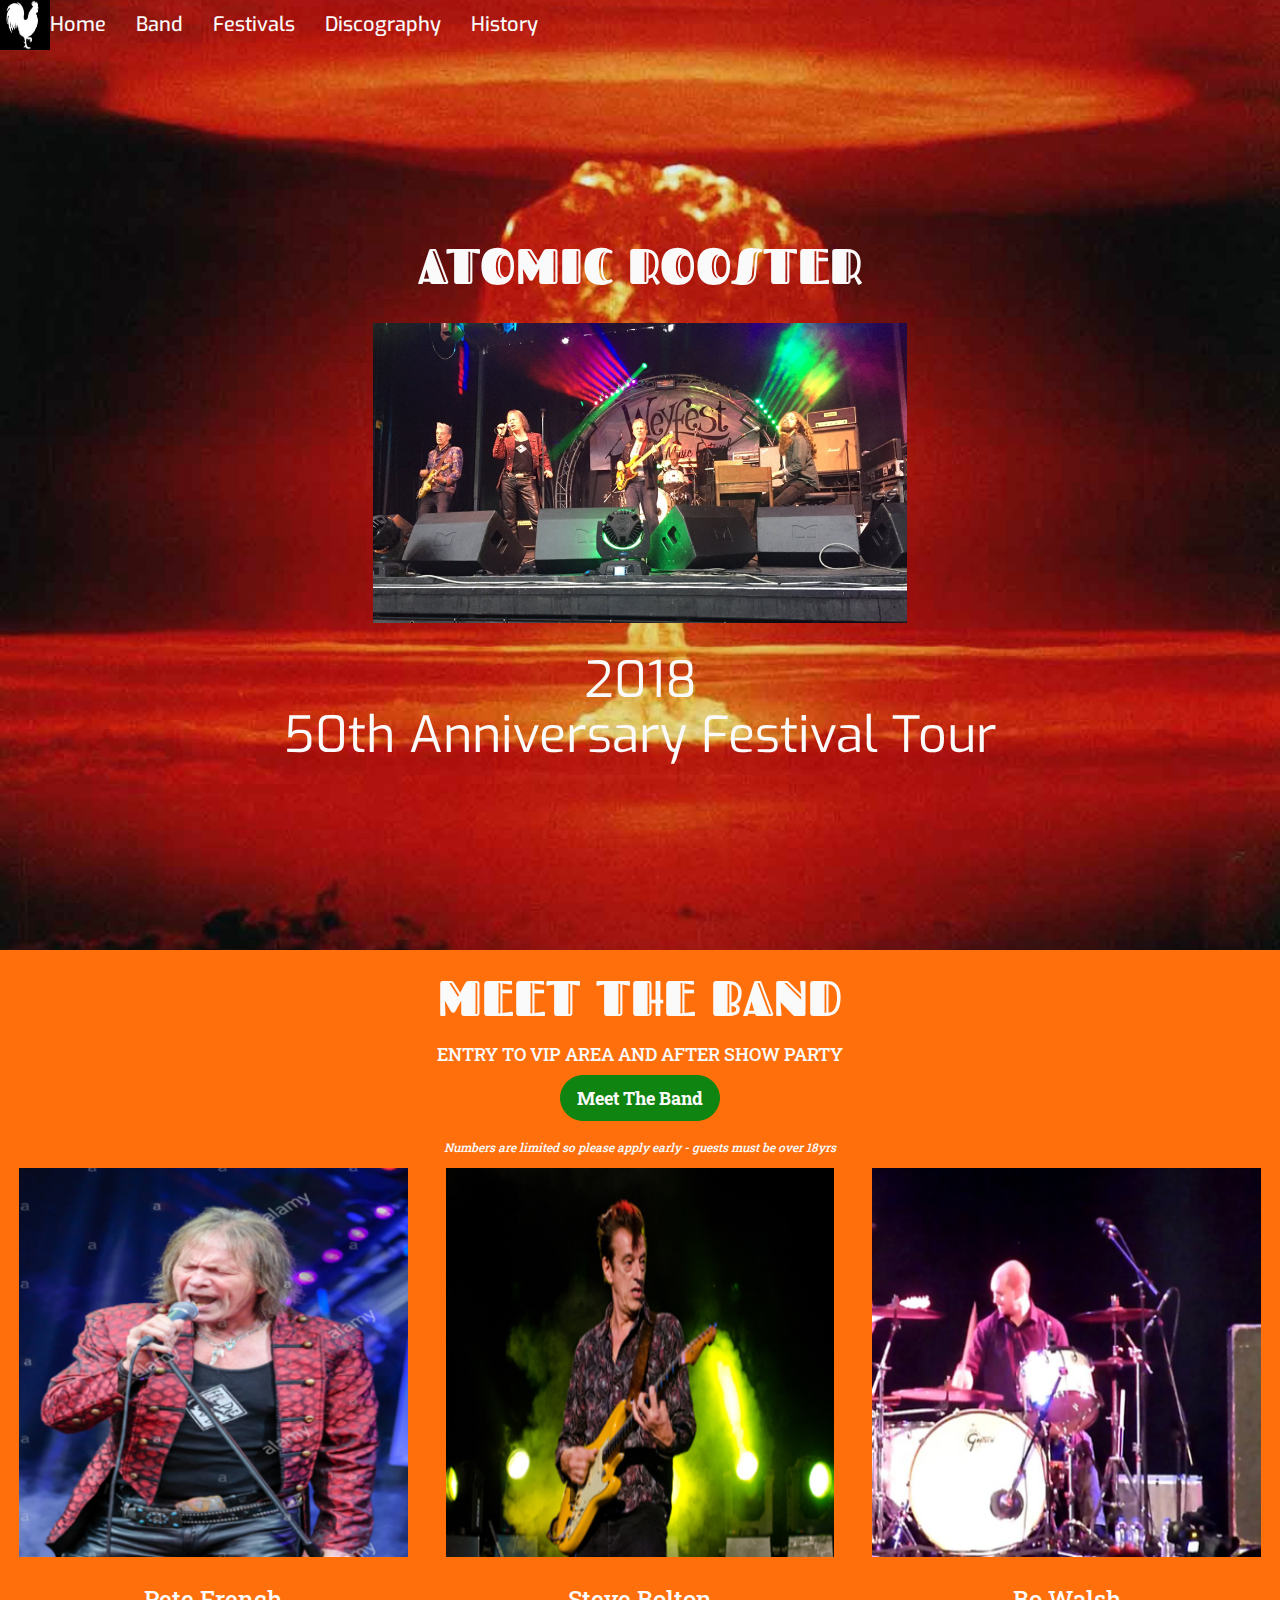
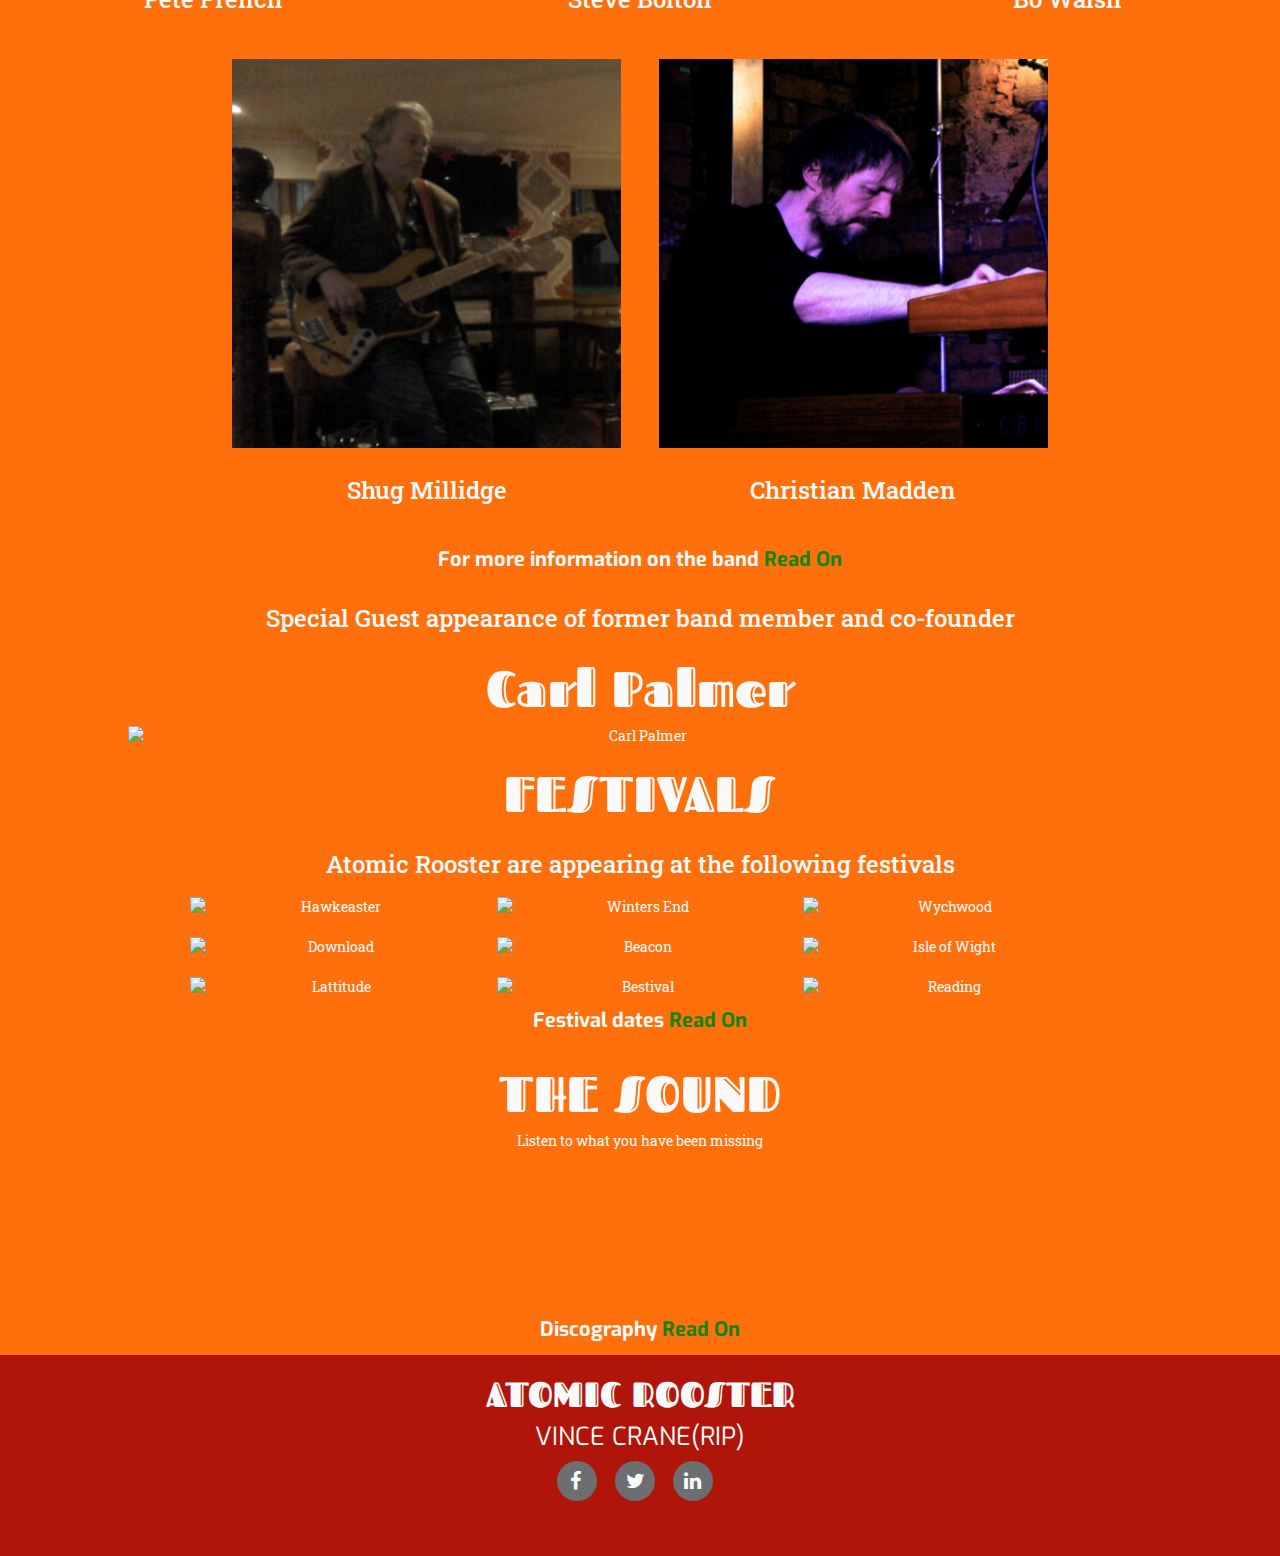
==== index.html @ 12576f0c "history snd band amended" ====
<!DOCTYPE html>
<html lang="en">
<head>
    <meta charset="UTF-8">
    <meta name="viewport" content="width=device-width, initial-scale=1.0">
    <meta http-equiv="X-UA-Compatible" content="ie=edge">
    <link rel="stylesheet" href="https://maxcdn.bootstrapcdn.com/bootstrap/3.3.7/css/bootstrap.min.css" type="text/css" />
    <link rel="stylesheet" href="https://maxcdn.bootstrapcdn.com/font-awesome/4.7.0/css/font-awesome.min.css" type="text/css" />
    <link rel="stylesheet" href="https://cdnjs.cloudflare.com/ajax/libs/hover.css/2.1.1/css/hover-min.css" type="text/css" />
    <link rel="stylesheet" href="/css/style.css" type="text/css" />
    
    <title>MileStone</title>
</head>
<body>
<!-- Header -->
    <div class="wrapper">
        <div class="opaque-overlay">&nbsp;</div>
<!-- Navigation -->
        <nav class="navbar navbar-default">
            <div class="container-fluid">
                <div class="navbar-header">
                    <button type="button" data-target="#navbarCollapse" data-toggle="collapse" class="navbar-toggle">
                        <span class="sr-only">Toggle navigation</span>
                        <span class="icon-bar"></span>
                        <span class="icon-bar"></span>
                        <span class="icon-bar"></span>
                    </button>
                    <a href="#" class="navbar-brand"><img class="img-logo" src="assets/images/whiterooster.png" alt="Logo"></a>
                </div>
                <div id="navbarCollapse" class="collapse navbar-collapse">
                    <ul class="nav navbar-nav menulist">
                        <li class="menuitem">
                            <a class="_target" href="index.html"> Home </a>
                        </li>
                        <li class="menuitem">
                            <a class="_target" href="band.html"> Band </a>
                        </li>
                        <li class="menuitem">
                            <a class="_target" href="festivals.html"> Festivals </a>
                        </li>
                        <li class="menuitem">
                            <a class="_target" href="discography.html"> Discography </a>
                        </li>
                        <li class="menuitem">
                            <a class="_target" href="history.html"> History</a>
                        </li>
                    </ul>
                </div>
            </div>
        </nav>
<!-- Header Start-->
        <div class="container-fluid container-header">
            <h1 class="bandname text-center uppercase">Atomic Rooster </h1>
            <img class="img-responsive img-header-home" src="assets/images/ARWeyfest.png"></img>
            <h3 class="anniversary text-center">2018<br>50th Anniversary Festival Tour</h3>
        </div>
    </div>

<!-- Detail -->    
    <div class="container-fluid container-cta">
        <h2 class="uppercase">Meet the Band</h2>
        <h4 class="uppercase">Entry to VIP area and after show party</h4>
        <p><button class="btn btn-lg btn--cta btn--green" data-toggle='modal' data-target='#modalVIP'>Meet The Band</button></p>
        <h6><i>Numbers are limited so please apply early - guests must be over 18yrs</i></h6>
       
        <div class="row row-cta-bandmembers">
            <div class="col-sm-6 col-md-4">
                <div class="thumbnail thumbnail-cta">
                    <img src="../assets/images/petefrench.png" alt="PF">
                    <div class="caption caption-thumbnail-cta">
                        <h3>Pete French</h3>
                    </div>
                </div>
            </div>
            <div class="col-sm-6 col-md-4">
                <div class="thumbnail thumbnail-cta">
                    <img src="../assets/images/stevebolton.jpg" alt="PF">
                    <div class="caption caption-thumbnail-cta">
                        <h3>Steve Bolton</h3>
                    </div>
                </div>
            </div>
            <div class="col-sm-6 col-md-4">
                <div class="thumbnail thumbnail-cta">
                    <img src="../assets/images/bowalsh.png" alt="PF">
                    <div class="caption caption-thumbnail-cta">
                        <h3>Bo Walsh</h3>
                    </div>
                </div>
            </div>
            <div class="col-sm-6 col-md-4">
                <div class="thumbnail thumbnail-cta">
                    <img src="../assets/images/shugmillidge.png" alt="PF">
                    <div class="caption caption-thumbnail-cta">
                        <h3>Shug Millidge</h3>
                    </div>
                </div>
            </div>
            <div class="col-sm-6 col-md-4">
                <div class="thumbnail thumbnail-cta">
                    <img src="../assets/images/christianmadden.png" alt="PF">
                    <div class="caption caption-thumbnail-cta">
                        <h3>Christian Madden</h3>
                    </div>
                </div>
            </div>
        </div>
        
        <p class="cta-p-info">For more information on the band <span><a href="band.html"> Read On</a></span></p>
        <h3> Special Guest appearance of former band member and co-founder</h3>
        <h2>Carl Palmer</h2>
        <img class="img-responsive img-cta-special-guest" src="http://cdn-x.drummerworld.com/drummerworld/Carl_Palmergyorgyszilagyi.jpg" alt="Carl Palmer">
        <h2 class="uppercase">Festivals</h2>
        <h3>Atomic Rooster are appearing at the following festivals</h3>
          
        <div class="row row-cta-festivals">
            <div class="col-xs-6 col-sm-4 col-cta-festival-logo">
                <img src="http://www.hawkwindmuseum.co.uk/images/hawkeaster2018sm.gif" alt="Hawkeaster" class="img-responsive img-cta-festivals">
            </div>
            <div class="col-xs-6 col-sm-4 col-cta-festival-logo">
                <img src="http://theprogressiveaspect.net/wp-content/uploads/2017/05/Winters-End-TPA-banner.jpg" alt="Winters End" class="img-responsive img-cta-festivals">
            </div>
            <div class="col-xs-6 col-sm-4 col-cta-festival-logo">
                <img src="http://wychwoodfestival.com/resources/image/Wychwood-Festival-logo-autumn.svg" alt="Wychwood" class="img-responsive img-cta-festivals">
            </div>
            <div class="col-xs-6 col-sm-4 col-cta-festival-logo">
                <img src="https://d2pxoxl8srsvvc.cloudfront.net/sites/default/files/dlfrance2018-logo_0.svg" alt="Download" class="img-responsive img-cta-festivals">
            </div>
            <div class="col-xs-6 col-sm-4 col-cta-festival-logo">
                <img src="http://www.festivalglamping.com/beacon-logo.png" alt="Beacon" class="img-responsive img-cta-festivals">
            </div>
            <div class="col-xs-6 col-sm-4 col-cta-festival-logo">
                <img src="http://www.gigslutz.co.uk/wp-content/uploads/2017/12/IOW2018.png" alt="Isle of Wight" class="img-responsive img-cta-festivals">
            </div>
            <div class="col-xs-6 col-sm-4 col-cta-festival-logo">
                <img src="https://static-label.frontgatetickets.com/label/1996/img/header.PNG" alt="Lattitude" class="img-responsive img-cta-festivals">
            </div>
            <div class="col-xs-6 col-sm-4 col-cta-festival-logo">
                <img src="https://metrouk2.files.wordpress.com/2017/10/bestival.png?w=748&h=261&crop=1" alt="Bestival" class="img-responsive img-cta-festivals">
            </div>
            <div class="col-xs-6 col-sm-4 col-cta-festival-logo">
                <img src="http://www.readingandleedsfestival.com/images/reading-header.png" alt="Reading" class="img-responsive img-cta-festivals">
            </div>
        </div>
        
            <p class="cta-p-info">Festival dates <span><a href="dates.html"> Read On </a></span></p>
            <h2 class="uppercase">The sound</h2>
            <p>Listen to what you have been missing</p>
        
        <div class="row">
            <div class="col-xs-6">
                <iframe width="90%" height="auto" src="https://www.youtube.com/embed/L53aTgZ8B3Y" frameborder="0" allow="autoplay; encrypted-media" allowfullscreen></iframe>
            </div>
            <div class="col-xs-6">
                <iframe width="90%" height="auto" src="https://www.youtube.com/embed/L71h5rWp-5c" frameborder="0" allow="autoplay; encrypted-media" allowfullscreen></iframe>
            </div>
        </div>
        
        <p class="cta-p-info">Discography  <span><a href="discography.html"> Read On </a></span></p>
    </div> 
  
<!-- Footer -->                            
    <div class="container-fluid container-footer">
        <div class="row">
            <div class="col-xs-12 col-sm-12">
                <h3 class="bandname-footer text-center uppercase">Atomic Rooster </h3>
                <h5 class="founders-footer text-center uppercase">Vince Crane(RIP)</h5>
            </div>
            <div class="social-footer">
                <ul class="list-inline social-links">
                    <li><a target="_blank" class="icon social fb" href="#"><i class="fa fa-facebook"></i></a></li>
                    <li><a target="_blank" class="icon social tw" href="#"><i class="fa fa-twitter"></i></a></li>
                    <li><a target="_blank" class="icon social in" href="#"><i class="fa fa-linkedin"></i></a></li>
                </ul>
            </div>
        </div>
    </div>
    
<!-- Modal -->
    <div class="modal fade" id="modalVIP" tabindex="-1" role="dialog" aria-labelledby="myModalLabel">
            <div class="modal-dialog" role="document">
                <div class="modal-content">
                    <div class="modal-header">
                        <button type="button" class="close" data-dismiss="modal" aria-label="Close"><span aria-hidden="true">&times;</span></button>
                        <h4 class="modal-title" id="myModalLabel">Meet the Band</h4>
                    </div>
                    <div class="modal-body">
                        <form>
                            <div class="form-group">
                                <label for="name">Name</label>
                                <input type="text" class="form-control" id="name" placeholder="Name">
                            </div>
                            <div class="form-group">
                                <label for="email">Email address</label>
                                <input type="email" class="form-control" id="email" placeholder="Email">
                                <p class="help-block">We'll never share your email address with anyone</p>
                            </div>
                            <div class="form-group">
                                <label for="sel1">Venue:</label>
                                  <select class="form-control" id="sel1">
                                    <option>Select 1</option>
                                    <option>Hawkeaster</option>
                                    <option>Atmosphere</option>
                                    <option>Wychwood</option>
                                    <option>Download</option>
                                    <option>Beacon</option>
                                    <option>Isle of Wight</option>
                                    <option>Lattitude</option>
                                    <option>Bestival</option>
                                    <option>Reading</option>
                                  </select>
                            </div>
                            <button type="submit" class="btn btn-success">Submit</button>
                        </form>
                    </div>
                </div>
            </div>
        </div>

     <script src="https://code.jquery.com/jquery-3.2.1.min.js" integrity="sha256-hwg4gsxgFZhOsEEamdOYGBf13FyQuiTwlAQgxVSNgt4=" crossorigin="anonymous"></script>
     <script src="https://maxcdn.bootstrapcdn.com/bootstrap/3.3.7/js/bootstrap.min.js" integrity="sha384-Tc5IQib027qvyjSMfHjOMaLkfuWVxZxUPnCJA7l2mCWNIpG9mGCD8wGNIcPD7Txa" crossorigin="anonymous"></script>
    
</body>
</html>
---- css/style.css ----
@import url('https://fonts.googleapis.com/css?family=Roboto+Slab:100,300,400,700 |Fascinate+Inline| Exo:100,200,300,400,500,600,700 | Anton:400');

body {
    font-family: "Roboto Slab", sans-serif;
    color: #fafafa;
}

/*----------general------*/

.uppercase {
    text-transform: uppercase;
}

h2 {
    font-family: 'Fascinate Inline', cursive;
    font-weight: 400;
    font-size: 50px;
}

.h4- {
    margin-left: 50px
}

.row {
    margin: 0;
}

/*----------containers------*/

.container-header,
.container-footer {
    margin: 0;
    padding: 0;
}

/*----------Header Images------*/

.img-header-home {
    max-width: 60%;
    max-height: 300px;
    margin-bottom: 10px;
}

.img-header-band {
    max-width: 60%;
    max-height: 300px;
    margin-bottom: 10px;
}

.img-header-festivals {
    max-width: 60%;
    max-height: 300px;
    margin-bottom: 10px;
}

.img-header-discog {
    max-width: 60%;
    max-height: 300px;
    margin-bottom: 10px;   
}


.wrapper {
   /* height: 100vh;*/
    position: relative;
    display: flex;
    flex-direction: column;
    background: url(../assets/images/Red-Cloud-1.jpg) no-repeat center center fixed;
    -webkit-background-size: cover;
    -moz-background-size: cover;
    -o-background-size: cover;
    background-size: cover;
}

.opaque-overlay {
    position: absolute;
    top: 0;
    left: 0;
    height: 100%;
    width: 100%;
    background-color: rgba(5, 75, 94, 0.1);
}

/*----------header------*/

.container-header {
    height: 100vh;
    position: relative;
    display: flex;
    flex-direction: column;
    align-items: center;
    text-align: center;
    justify-content: center;
    color: #fafafa;
}

.bandname {
    font-family: 'Fascinate Inline', cursive;
    font-size: 50px;
    margin-top: 10px;
    margin-bottom: 30px;

}

.anniversary {
    font-family: "Exo";
    font-size: 50px;
    font-weight: 400;
    margin-bottom: 50px;
}


/*----------social links------*/

.social-header {
    margin: 30px auto;
    padding: 0;
    text-align: center;
}

.icon {
    position: relative;
    text-align: center;
    width: 40px;
    height: 40px;
    padding: 20px;
    border-radius: 50%;
    color: #FFFFFF;
}

.icon i {
    font-size: 20px;
    position: absolute;
    left: 9px;
    top: 10px;
}

.icon.social {
    float: left;
    margin: 0 5px 0 0;
    cursor: pointer;
    background-color: #6d6e71;
    color: #fafafa;
    transition: all 0.5s ease-in-out;
    -moz-transition: all 0.5s ease-in-out;
    -webkit-transition: all 0.5s ease-in-out;
    -o-transition: all 0.5s ease-in-out;
}

.icon.social:hover {
    background-color: #78449c;
}

.icon.social.fb i {
    left: 13px;
    top: 10px;
}

.icon.social.tw i {
    left: 11px;
}

.icon.social.in i {
    left: 11px;
}

/*----------header navigation menu------*/

.navbar {
    margin-bottom: 0;
    position: relative;
    width: 100%;
    z-index: 1;
    background-color: transparent;
    border: 0;
}

.navbar-brand {
    padding: 10px
}

.img-logo {
    width: 50px;
    height: 50px;
    position: absolute;
    top: 0;
    left: 0;
}

.navbar-section {
    padding: 0;
}

.navbar-default .navbar-toggle {
    border-color: transparent;
    border: hidden;
    transition: all 0.5s ease-in-out;
    -moz-transition: all 0.5s ease-in-out;
    -webkit-transition: all 0.5s ease-in-out;
    -o-transition: all 0.5s ease-in-out;
}

.navbar-default .navbar-nav>li>a {
    color: #fafafa;
    transition: all 0.5s ease-in-out;
    -moz-transition: all 0.5s ease-in-out;
    -webkit-transition: all 0.5s ease-in-out;
    -o-transition: all 0.5s ease-in-out;
}

.navbar-default .navbar-nav>li>a:hover {
    color: #e0aaaa;
}

.navbar-default .navbar-toggle:hover {
    background-color: #9e5a5a;
}

.navbar-default .navbar-toggle .icon-bar {
    background-color: white;
}

.navbar-default .navbar-collapse {
    border-color: transparent
}

#navbarCollapse {
    position: absolute;
    z-index: 1;
    background-color: rgb(100, 48, 49);
    padding: 0;
}

.menulist {
    margin-bottom: 20px;
    padding-left: 20px;
    margin-right: 10px;
}

.menuitem a {
    text-decoration: none;
    color: #fafafa;
    font-family: Exo;
    font-weight: 500;
    font-size: 20px;
    padding-left: 20px;
    padding-right: 20px;
}

/*----------CTA------*/

.container-cta {
    display: flex;
    flex-direction: column;
    align-items: center;
    text-align: center;
    justify-content: center;
    background-color: #ff700d;
    padding: 0;
    color: #fafafa;
}

.thumbnail-cta {
    border: 0;
    background-color: transparent;
    text-align: center;
}

.caption-thumbnail-cta h3 {
    color: #fafafa;
}

.row-cta-bandmembers {
    display: flex;
    flex-wrap: wrap;
    align-items: center;
    justify-content: center;
}

.row-cta-festivals {
    display: flex;
    flex-wrap: wrap;
    align-items: center;
    justify-content: center;
}

.cta-p-info {
    text-align: center;
    font-family: Exo;
    font-size: 20px;
    font-weight: bold;
    color: #fafafa;
}

.cta-p-info a {
    text-decoration: none;
    font-family: Exo;
    font-size: 20px;
    font-weight: bold;
    color: #108410;
}

.img-cta-special-guest {
    width: 80%;
    height: auto;
}

.col-cta-festivals {
    text-align: center;
}

.col-cta-festival-logo {
    padding: 10px;
}

.img-cta-festivals {
    width: 100%;
    height: auto;
    display: block;
    margin: auto;
}

/*----------Band------*/

.container-band {
    display: flex;
    flex-direction: column;
    align-items: center;
    justify-content: center;
    background-color: #ff700d;
    color: #fafafa;
    margin: 0;
    padding: 0;
}

.band-data {
    display: block;
    margin:20px 20px 30px 20px;
    text-align: justify;
    text-justify: inter-word ;
}

.blockquote-band {
    margin:20px 20px 30px 20px;
    text-align: justify;
    text-justify: inter-word ;
}

.img-header-band {
    max-width: 400px;
    height: auto;
}

.row-bandmembers {
    display: flex;
    flex-wrap: wrap;
    align-items: center;
    justify-content: center;
}

.img-bandmembers {
    width: 350px;
    padding: 20px;
}

.blockquote-bandmembers {
    border: 0;
    padding: 0;
    text-align: center;
    font-size: 25;
}

.table-bandmembers-data {
    display: block;
    margin: 0 auto;
    border-collapse: collapse;
    border: 0;
    font-size: 20px;
    color: #fafafa;
    width: 70%;
}

/*----------Festivals------*/

.container-festivals {
    display: flex;
    flex-direction: column;
    align-items: center;
    justify-content: center;
    background-color: #ff700d;
    padding: 0;
    color: #fafafa;
    margin: 0;
}

.row-festivals {
    display: flex;
    flex-wrap: wrap;
    align-items: center;
    justify-content: center;
}

.thumbnail-festivals {
    max-width: 350px;
    background-color: transparent;
    border: 0;
    margin: 50px 10px 10px 10px;
}

.festival-logo-holder {
    display: flex;
    margin: 0 auto;
    padding: 0;
    align-items: center;
    height: 200px;
    width: 100%;
}

/*----------Discographhy------*/

.container-discography {
    width: 100%;
    display: flex;
    flex-direction: column;
    background-color: #ff700d;
    padding: 0;
    color: #fafafa;
}

.discography-header {
    padding-top: 30px;
    margin: 0;
}

.p-discography {
    padding-bottom: 50px;
}

.h4-discog {
    margin-left: 50px
}

.row-discog-albums {
    display: flex;
    flex-wrap: wrap;
    align-items: center;
    justify-content: center;
    margin: 10px;
}

.thumbnail-album {
    max-width: 350px;
    background-color: transparent;
    border: 0;
    margin: 50px 10px 10px 10px;
}

.image-wrapper {
    position: relative;
    display: flex;
    margin: 0 auto;
    padding: 0;
    align-items: center;
    justify-content: center;
    height: auto;
    width: 100%;
    transition: all 500ms ease-in-out;
    -webkit-transition: all 500ms ease-in-out;
    -moz-transition: all 500ms ease-in-out;
    -o-transition: all 500ms ease-in-out;
}

.thumbnail-album-data {
    position: absolute;
    width: 100%;
    color: black;
    background-color: grey;
    opacity: 0.9;
    top: 50%;
    left: 50%;
    transform: translate(-50%, -50%);
    transition: all 500ms ease-in-out;
    -webkit-transition: all 500ms ease-in-out;
    -moz-transition: all 500ms ease-in-out;
    -o-transition: all 500ms ease-in-out;
    visibility: hidden;
}

.thumbnail-album-data h5 {
    margin-left: 25%;
    font-weight: 500;
    padding: 0;
   
}

.ul-track-list {
    list-style: none;
    padding: 0;
    margin-left: 25%;
    font-weight: 500;
}

.image-wrapper:hover .thumbnail-album-data {
    visibility: visible;
}

.ol-album-tracks {
    list-style-type: decimal;
}

.table-singles {
    margin-left: 0;
    margin-right: 30px
}

.ul-compilation {
    margin-bottom: 50px
}

/*----------History------*/

.container-history {
    width: 100%;
    display: flex;
    flex-direction: column;
    background-color: #ff700d;
    padding: 0;
    color: #fafafa;
}

.blockquote-history {
    margin:20px 20px 30px 20px;
    text-align: justify;
    text-justify: inter-word ;
}

.iframe-history {
    width: 100%;
    height: auto;
}

.pageheader {
    margin-bottom: 20px;
}

.figure-history {
    margin: 0 auto;
}

.history-data {
    display: block;
    margin:20px 20px 30px 20px;
    text-align: justify;
    text-justify: inter-word ;
}

.thumbnail-history {
    background-color: transparent;
    border: 0;
    padding: 0;
}

.caption-thumbnail-history h3 {
    margin-top: 0;
    color: #fafafa;
}

.caption-thumbnail-history p {
    color: #fafafa;
}

.ul-thumbnails-history {
    display: flex;
    flex-wrap: wrap;
    align-items: center;
    justify-content: center;
    padding: 0;
}


.img-history {
    max-height: 150px;
    width: 100%;
}


/*----------footer------*/

.container-footer {
    min-height: 200px;
    position: relative;
    background-color: #b0150a;
    color: #fafafa;
}

.social-footer {
    margin: 50px auto;
    text-align: center;

}

.bandname-footer {
    font-family: 'Fascinate Inline', cursive;
    font-size: 35px;
}

h3 img {
    width: 25px;
    height: 25px;
}

.founders-footer {
    font-family: "Exo";
    font-size: 25px;
    font-weight: 400;
}

/* Buttons and Dividers */

.btn--cta {
    font-weight: bold;
    border-radius: 24px;
}

.btn--history {
    font-weight: bold;
    border-radius: 20px;
}

.btn--green {
    color: #fafafa;
    background-color: #108410;
    border-color: #108410;
    transition: all 500ms ease-in-out;
    -moz-transition: all 500ms ease-in-out;
    -webkit-transition: all 500ms ease-in-out;
    -o-transition: all 500ms ease-in-out;
}

.btn--green:hover,
.btn--green:active,
.btn--green:focus,
.btn--green:active:focus {
    background-color: #438643;
    border-color: #438643;
    color: #fafafa;
}

.block-divider {
    width: 125px;
    height: 5px;
    border: 0;
    margin-top: 20px;
}

.block-divider--green {
    background-color: #108410
}


/*----------I Frames------

.intrinsic-container {
  position: relative;
  height: 0;
  overflow: hidden;
}
 

.intrinsic-container-16x9 {
  padding-bottom: 56.25%;
}
 

.intrinsic-container-4x3 {
  padding-bottom: 75%;
}
 
.intrinsic-container iframe {
  position: absolute;
  top:0;
  left: 0;
  width: 80%;
  height: auto;
}
----*/
/*----------Media Queries------*/

@media(min-width:768px) {
    .table-bandmembers-data {
        width: 100%;
        margin-top: 30px;
    }

    .bandname {
        margin-top: 50px;
    }
    
    #navbarCollapse {
        background-color: transparent;
    }

}
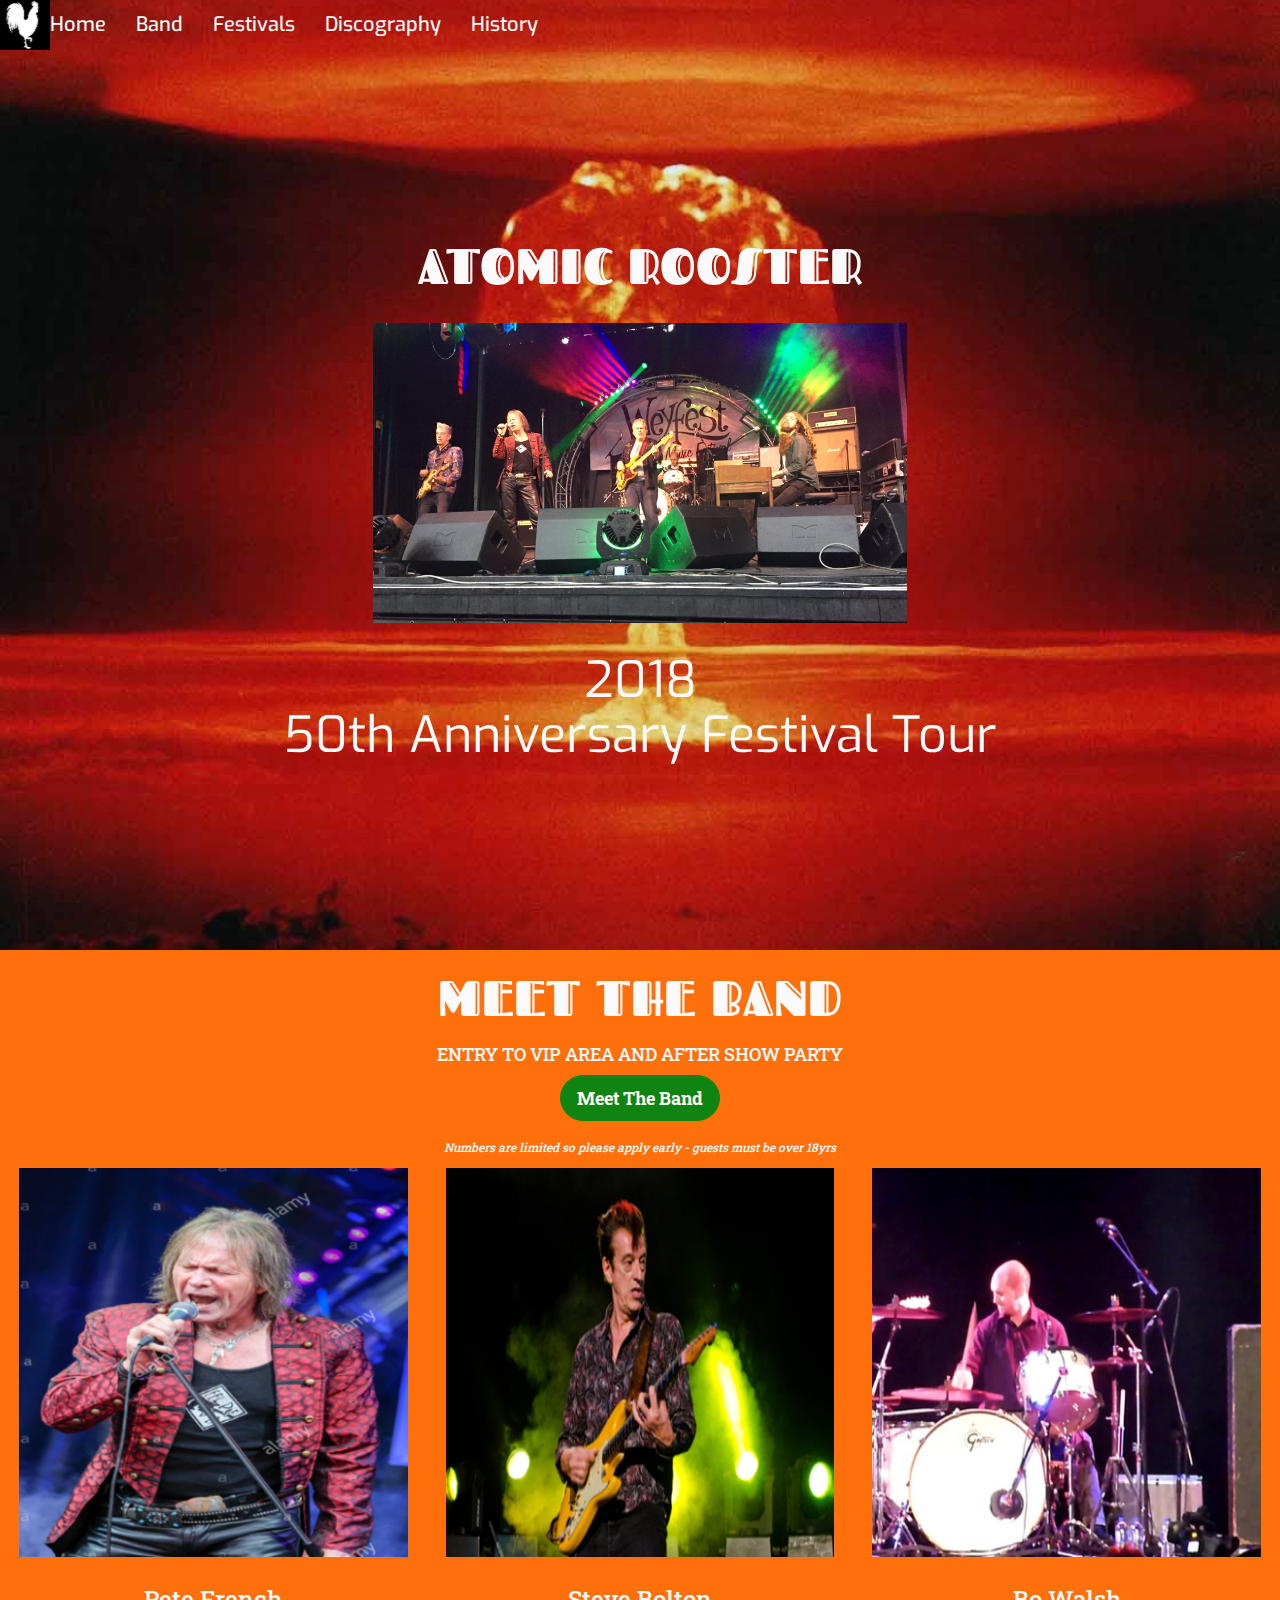
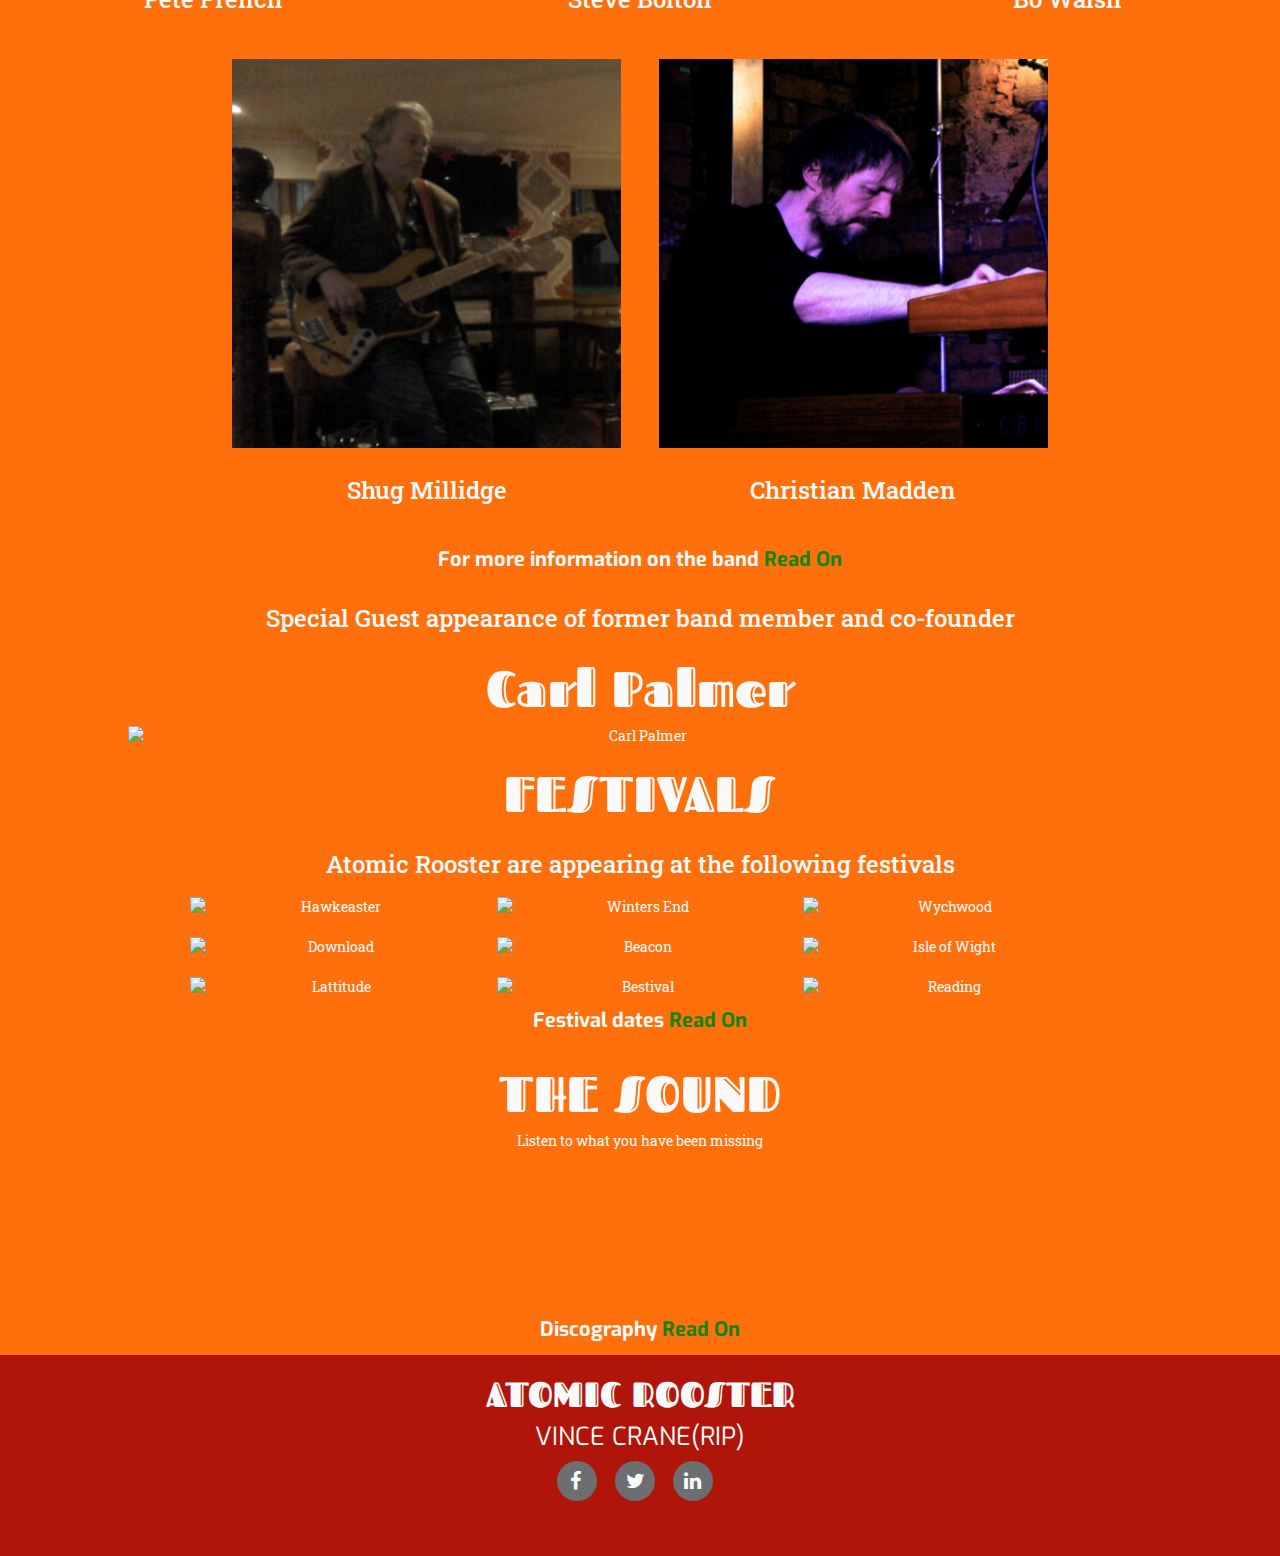
==== commit 851ec465: "holding point" ====
--- a/index.html
+++ b/index.html
@@ -7,7 +7,7 @@
     <link rel="stylesheet" href="https://maxcdn.bootstrapcdn.com/bootstrap/3.3.7/css/bootstrap.min.css" type="text/css" />
     <link rel="stylesheet" href="https://maxcdn.bootstrapcdn.com/font-awesome/4.7.0/css/font-awesome.min.css" type="text/css" />
     <link rel="stylesheet" href="https://cdnjs.cloudflare.com/ajax/libs/hover.css/2.1.1/css/hover-min.css" type="text/css" />
-    <link rel="stylesheet" href="/css/style.css" type="text/css" />
+    <link rel="stylesheet" href="css/style.css" type="text/css" />
     
     <title>MileStone</title>
 </head>
@@ -66,7 +66,7 @@
         <div class="row row-cta-bandmembers">
             <div class="col-sm-6 col-md-4">
                 <div class="thumbnail thumbnail-cta">
-                    <img src="../assets/images/petefrench.png" alt="PF">
+                    <img src="assets/images/petefrench.png" alt="PF">
                     <div class="caption caption-thumbnail-cta">
                         <h3>Pete French</h3>
                     </div>
@@ -74,7 +74,7 @@
             </div>
             <div class="col-sm-6 col-md-4">
                 <div class="thumbnail thumbnail-cta">
-                    <img src="../assets/images/stevebolton.jpg" alt="PF">
+                    <img src="assets/images/stevebolton.jpg" alt="PF">
                     <div class="caption caption-thumbnail-cta">
                         <h3>Steve Bolton</h3>
                     </div>
@@ -82,7 +82,7 @@
             </div>
             <div class="col-sm-6 col-md-4">
                 <div class="thumbnail thumbnail-cta">
-                    <img src="../assets/images/bowalsh.png" alt="PF">
+                    <img src="assets/images/bowalsh.png" alt="PF">
                     <div class="caption caption-thumbnail-cta">
                         <h3>Bo Walsh</h3>
                     </div>
@@ -90,7 +90,7 @@
             </div>
             <div class="col-sm-6 col-md-4">
                 <div class="thumbnail thumbnail-cta">
-                    <img src="../assets/images/shugmillidge.png" alt="PF">
+                    <img src="assets/images/shugmillidge.png" alt="PF">
                     <div class="caption caption-thumbnail-cta">
                         <h3>Shug Millidge</h3>
                     </div>
@@ -98,7 +98,7 @@
             </div>
             <div class="col-sm-6 col-md-4">
                 <div class="thumbnail thumbnail-cta">
-                    <img src="../assets/images/christianmadden.png" alt="PF">
+                    <img src="assets/images/christianmadden.png" alt="PF">
                     <div class="caption caption-thumbnail-cta">
                         <h3>Christian Madden</h3>
                     </div>
@@ -148,10 +148,10 @@
             <p>Listen to what you have been missing</p>
         
         <div class="row">
-            <div class="col-xs-6">
+            <div class="col-xs-12 col-sm-6">
                 <iframe width="90%" height="auto" src="https://www.youtube.com/embed/L53aTgZ8B3Y" frameborder="0" allow="autoplay; encrypted-media" allowfullscreen></iframe>
             </div>
-            <div class="col-xs-6">
+            <div class="col-xs-12 col-sm-6">
                 <iframe width="90%" height="auto" src="https://www.youtube.com/embed/L71h5rWp-5c" frameborder="0" allow="autoplay; encrypted-media" allowfullscreen></iframe>
             </div>
         </div>
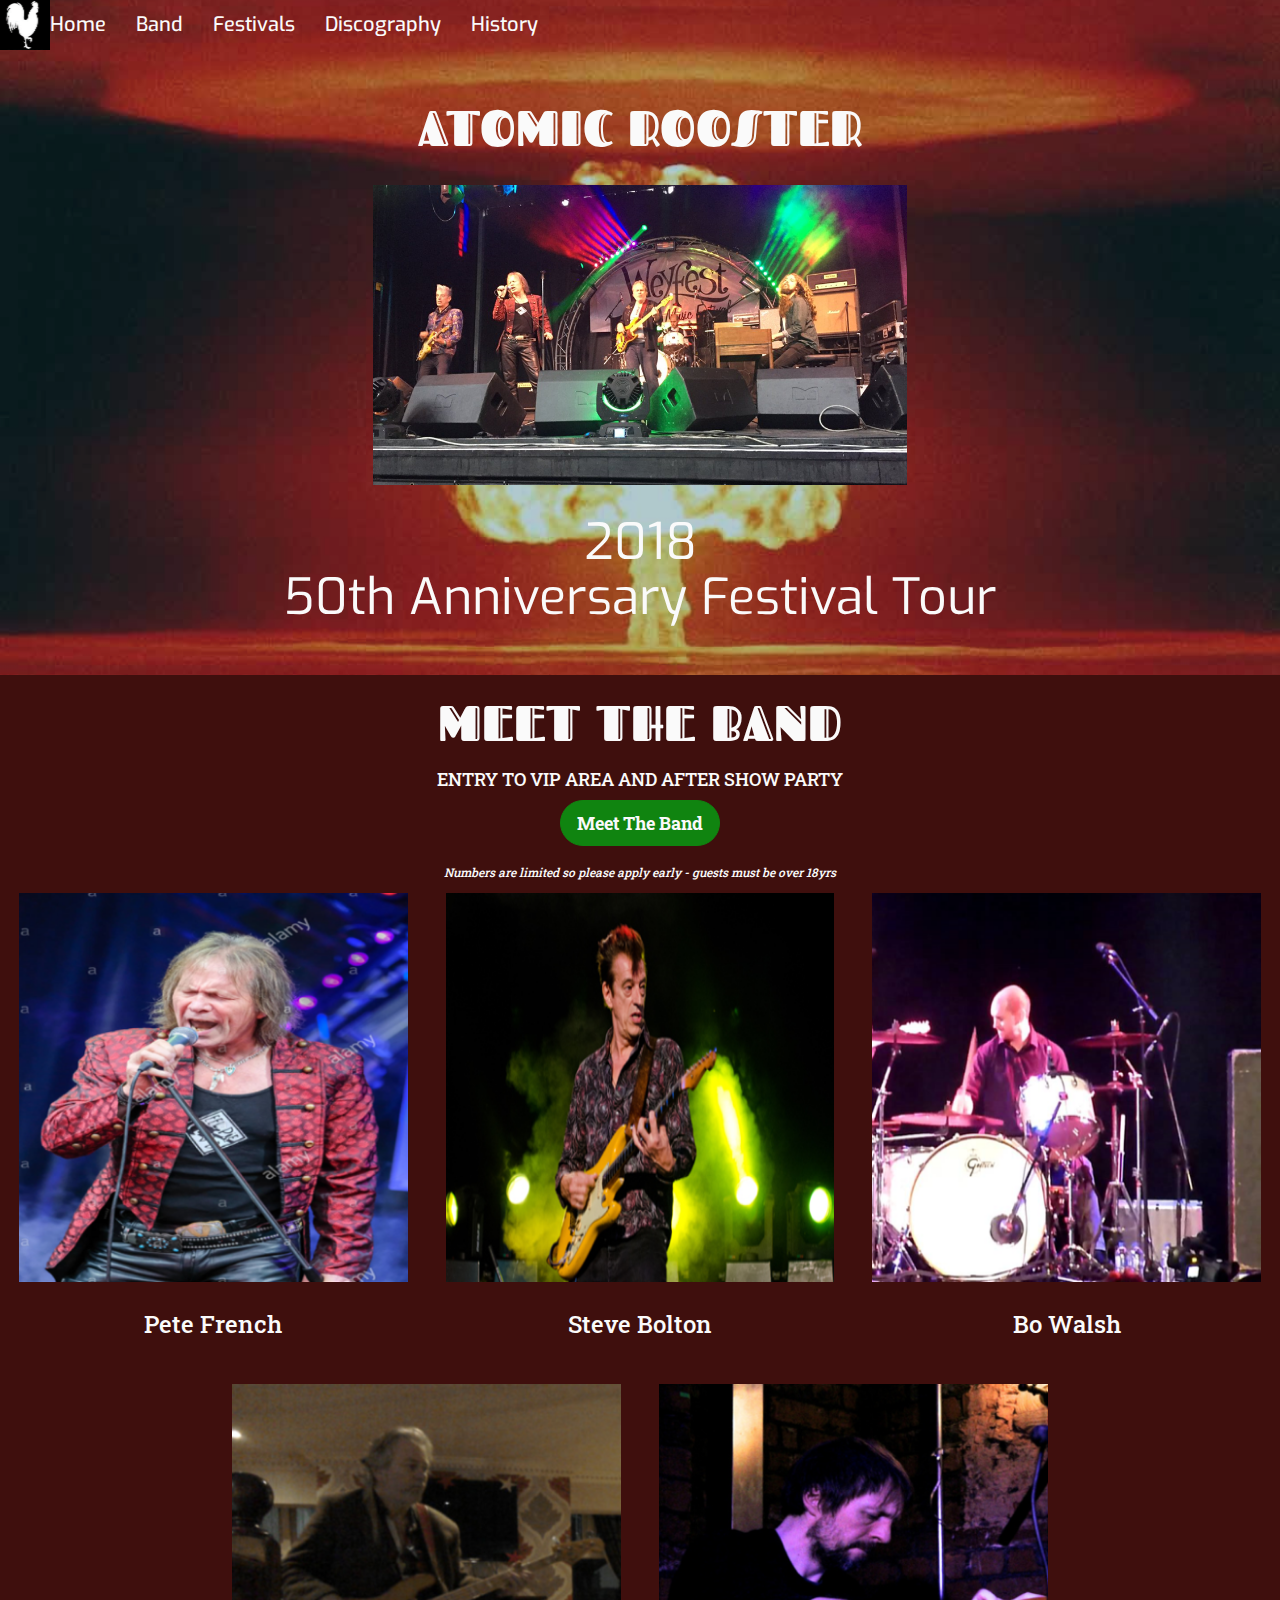
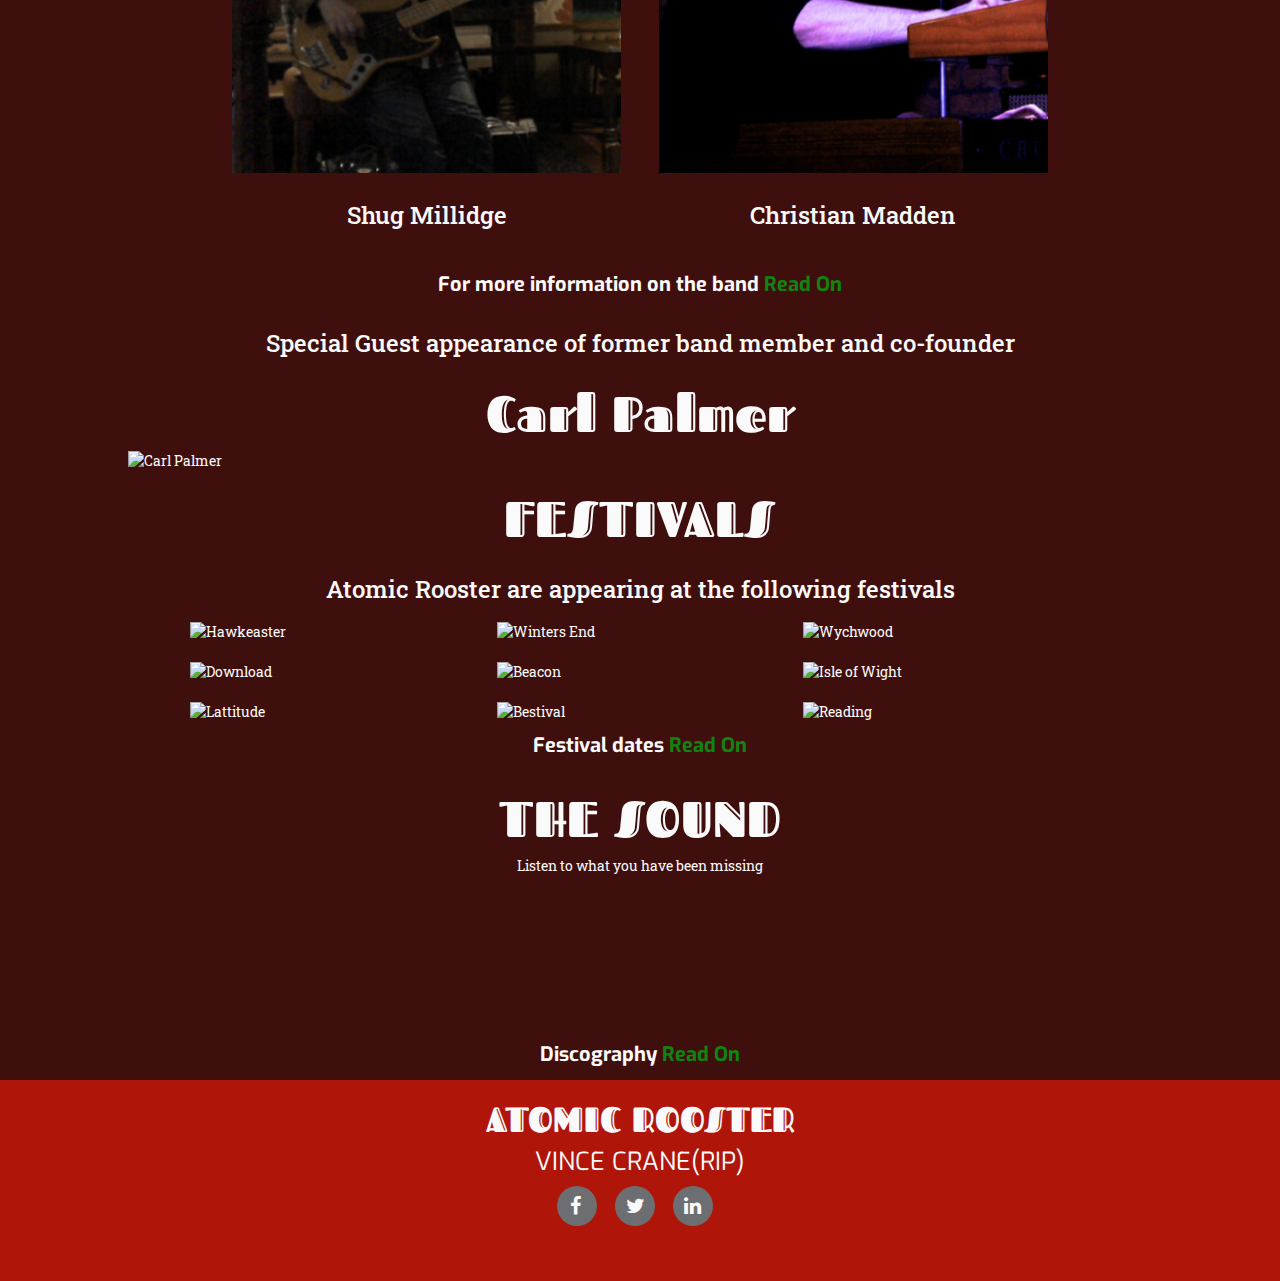
==== commit c2c7c6ae: "corrected errors in style and amended column sizes for mediu devices" ====
--- a/index.html
+++ b/index.html
@@ -114,31 +114,31 @@
         <h3>Atomic Rooster are appearing at the following festivals</h3>
           
         <div class="row row-cta-festivals">
-            <div class="col-xs-6 col-sm-4 col-cta-festival-logo">
+            <div class="col-xs-12 col-sm-6 col-md-4 col-cta-festival-logo">
                 <img src="http://www.hawkwindmuseum.co.uk/images/hawkeaster2018sm.gif" alt="Hawkeaster" class="img-responsive img-cta-festivals">
             </div>
-            <div class="col-xs-6 col-sm-4 col-cta-festival-logo">
+            <div class="col-xs-12 col-sm-6 col-md-4 col-cta-festival-logo">
                 <img src="http://theprogressiveaspect.net/wp-content/uploads/2017/05/Winters-End-TPA-banner.jpg" alt="Winters End" class="img-responsive img-cta-festivals">
             </div>
-            <div class="col-xs-6 col-sm-4 col-cta-festival-logo">
+            <div class="col-xs-12 col-sm-6 col-md-4 col-cta-festival-logo">
                 <img src="http://wychwoodfestival.com/resources/image/Wychwood-Festival-logo-autumn.svg" alt="Wychwood" class="img-responsive img-cta-festivals">
             </div>
-            <div class="col-xs-6 col-sm-4 col-cta-festival-logo">
+            <div class="col-xs-12 col-sm-6 col-md-4 col-cta-festival-logo">
                 <img src="https://d2pxoxl8srsvvc.cloudfront.net/sites/default/files/dlfrance2018-logo_0.svg" alt="Download" class="img-responsive img-cta-festivals">
             </div>
-            <div class="col-xs-6 col-sm-4 col-cta-festival-logo">
+            <div class="col-xs-12 col-sm-6 col-md-4 col-cta-festival-logo">
                 <img src="http://www.festivalglamping.com/beacon-logo.png" alt="Beacon" class="img-responsive img-cta-festivals">
             </div>
-            <div class="col-xs-6 col-sm-4 col-cta-festival-logo">
+            <div class="col-xs-12 col-sm-6 col-md-4 col-cta-festival-logo">
                 <img src="http://www.gigslutz.co.uk/wp-content/uploads/2017/12/IOW2018.png" alt="Isle of Wight" class="img-responsive img-cta-festivals">
             </div>
-            <div class="col-xs-6 col-sm-4 col-cta-festival-logo">
+            <div class="col-xs-12 col-sm-6 col-md-4 col-cta-festival-logo">
                 <img src="https://static-label.frontgatetickets.com/label/1996/img/header.PNG" alt="Lattitude" class="img-responsive img-cta-festivals">
             </div>
             <div class="col-xs-6 col-sm-4 col-cta-festival-logo">
                 <img src="https://metrouk2.files.wordpress.com/2017/10/bestival.png?w=748&h=261&crop=1" alt="Bestival" class="img-responsive img-cta-festivals">
             </div>
-            <div class="col-xs-6 col-sm-4 col-cta-festival-logo">
+            <div class="col-xs-12 col-sm-6 col-md-4 col-cta-festival-logo">
                 <img src="http://www.readingandleedsfestival.com/images/reading-header.png" alt="Reading" class="img-responsive img-cta-festivals">
             </div>
         </div>
--- a/css/style.css
+++ b/css/style.css
@@ -33,26 +33,36 @@
     padding: 0;
 }
 
+.container-header {
+    /*height: 100vh;*/
+    position: relative;
+    display: flex;
+    flex-direction: column;
+    align-items: center;
+    text-align: center;
+    justify-content: center;
+    color: #fafafa;
+}
+
+.container-cta,
+.container-band,
+.container-festivals,
+.container-discography,
+.container-history {
+    display: flex;
+    flex-direction: column;
+    align-items: center;
+    justify-content: center;
+    background-color: #3f0f0d;
+    padding: 0;
+    color: #fafafa;
+    margin: 0;
+}
 /*----------Header Images------*/
 
-.img-header-home {
-    max-width: 60%;
-    max-height: 300px;
-    margin-bottom: 10px;
-}
-
-.img-header-band {
-    max-width: 60%;
-    max-height: 300px;
-    margin-bottom: 10px;
-}
-
-.img-header-festivals {
-    max-width: 60%;
-    max-height: 300px;
-    margin-bottom: 10px;
-}
-
+.img-header-home,
+.img-header-band,
+.img-header-festivals,
 .img-header-discog {
     max-width: 60%;
     max-height: 300px;
@@ -78,28 +88,16 @@
     left: 0;
     height: 100%;
     width: 100%;
-    background-color: rgba(5, 75, 94, 0.1);
+    background-color: rgba(5, 75, 94, 0.3);
 }
 
 /*----------header------*/
-
-.container-header {
-    height: 100vh;
-    position: relative;
-    display: flex;
-    flex-direction: column;
-    align-items: center;
-    text-align: center;
-    justify-content: center;
-    color: #fafafa;
-}
 
 .bandname {
     font-family: 'Fascinate Inline', cursive;
     font-size: 50px;
     margin-top: 10px;
     margin-bottom: 30px;
-
 }
 
 .anniversary {
@@ -249,16 +247,7 @@
 
 /*----------CTA------*/
 
-.container-cta {
-    display: flex;
-    flex-direction: column;
-    align-items: center;
-    text-align: center;
-    justify-content: center;
-    background-color: #ff700d;
-    padding: 0;
-    color: #fafafa;
-}
+
 
 .thumbnail-cta {
     border: 0;
@@ -322,16 +311,7 @@
 
 /*----------Band------*/
 
-.container-band {
-    display: flex;
-    flex-direction: column;
-    align-items: center;
-    justify-content: center;
-    background-color: #ff700d;
-    color: #fafafa;
-    margin: 0;
-    padding: 0;
-}
+
 
 .band-data {
     display: block;
@@ -382,16 +362,7 @@
 
 /*----------Festivals------*/
 
-.container-festivals {
-    display: flex;
-    flex-direction: column;
-    align-items: center;
-    justify-content: center;
-    background-color: #ff700d;
-    padding: 0;
-    color: #fafafa;
-    margin: 0;
-}
+
 
 .row-festivals {
     display: flex;
@@ -404,28 +375,31 @@
     max-width: 350px;
     background-color: transparent;
     border: 0;
-    margin: 50px 10px 10px 10px;
+    margin: 0 auto;
 }
 
 .festival-logo-holder {
     display: flex;
     margin: 0 auto;
     padding: 0;
+    justify-content: center;
     align-items: center;
     height: 200px;
     width: 100%;
 }
 
+.h4-caption-festival {
+    color: #fafafa;
+}
+
+.table-festivals-data {
+    color: #fafafa;
+}    
+
 /*----------Discographhy------*/
 
-.container-discography {
-    width: 100%;
-    display: flex;
-    flex-direction: column;
-    background-color: #ff700d;
-    padding: 0;
-    color: #fafafa;
-}
+
+
 
 .discography-header {
     padding-top: 30px;
@@ -472,6 +446,7 @@
 
 .thumbnail-album-data {
     position: absolute;
+    display: block;
     width: 100%;
     color: black;
     background-color: grey;
@@ -519,15 +494,6 @@
 
 /*----------History------*/
 
-.container-history {
-    width: 100%;
-    display: flex;
-    flex-direction: column;
-    background-color: #ff700d;
-    padding: 0;
-    color: #fafafa;
-}
-
 .blockquote-history {
     margin:20px 20px 30px 20px;
     text-align: justify;
@@ -554,8 +520,15 @@
     text-justify: inter-word ;
 }
 
+.img-history {
+    height: 250px;
+    width: 250px;
+}
+
+
 .thumbnail-history {
     background-color: transparent;
+    text-align: center;
     border: 0;
     padding: 0;
 }
@@ -578,10 +551,6 @@
 }
 
 
-.img-history {
-    max-height: 150px;
-    width: 100%;
-}
 
 
 /*----------footer------*/
@@ -691,7 +660,7 @@
         width: 100%;
         margin-top: 30px;
     }
-
+    
     .bandname {
         margin-top: 50px;
     }
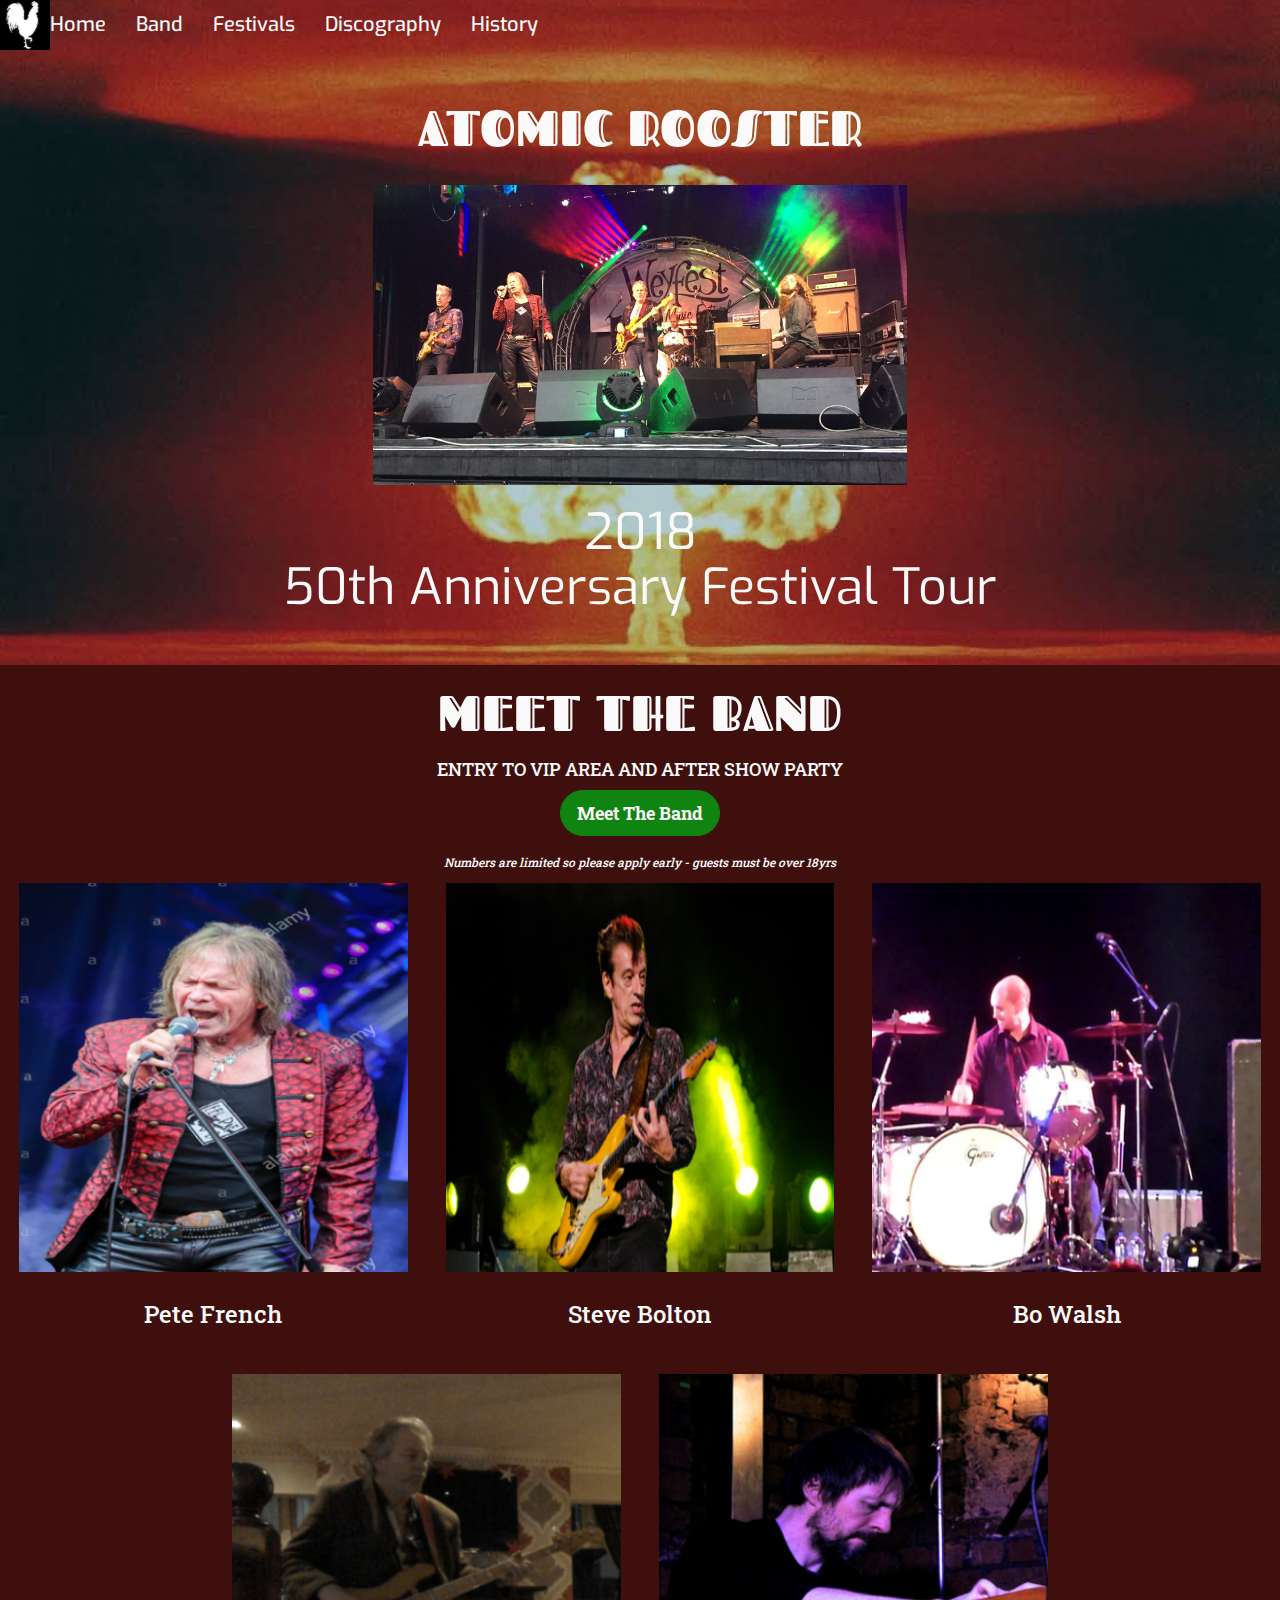
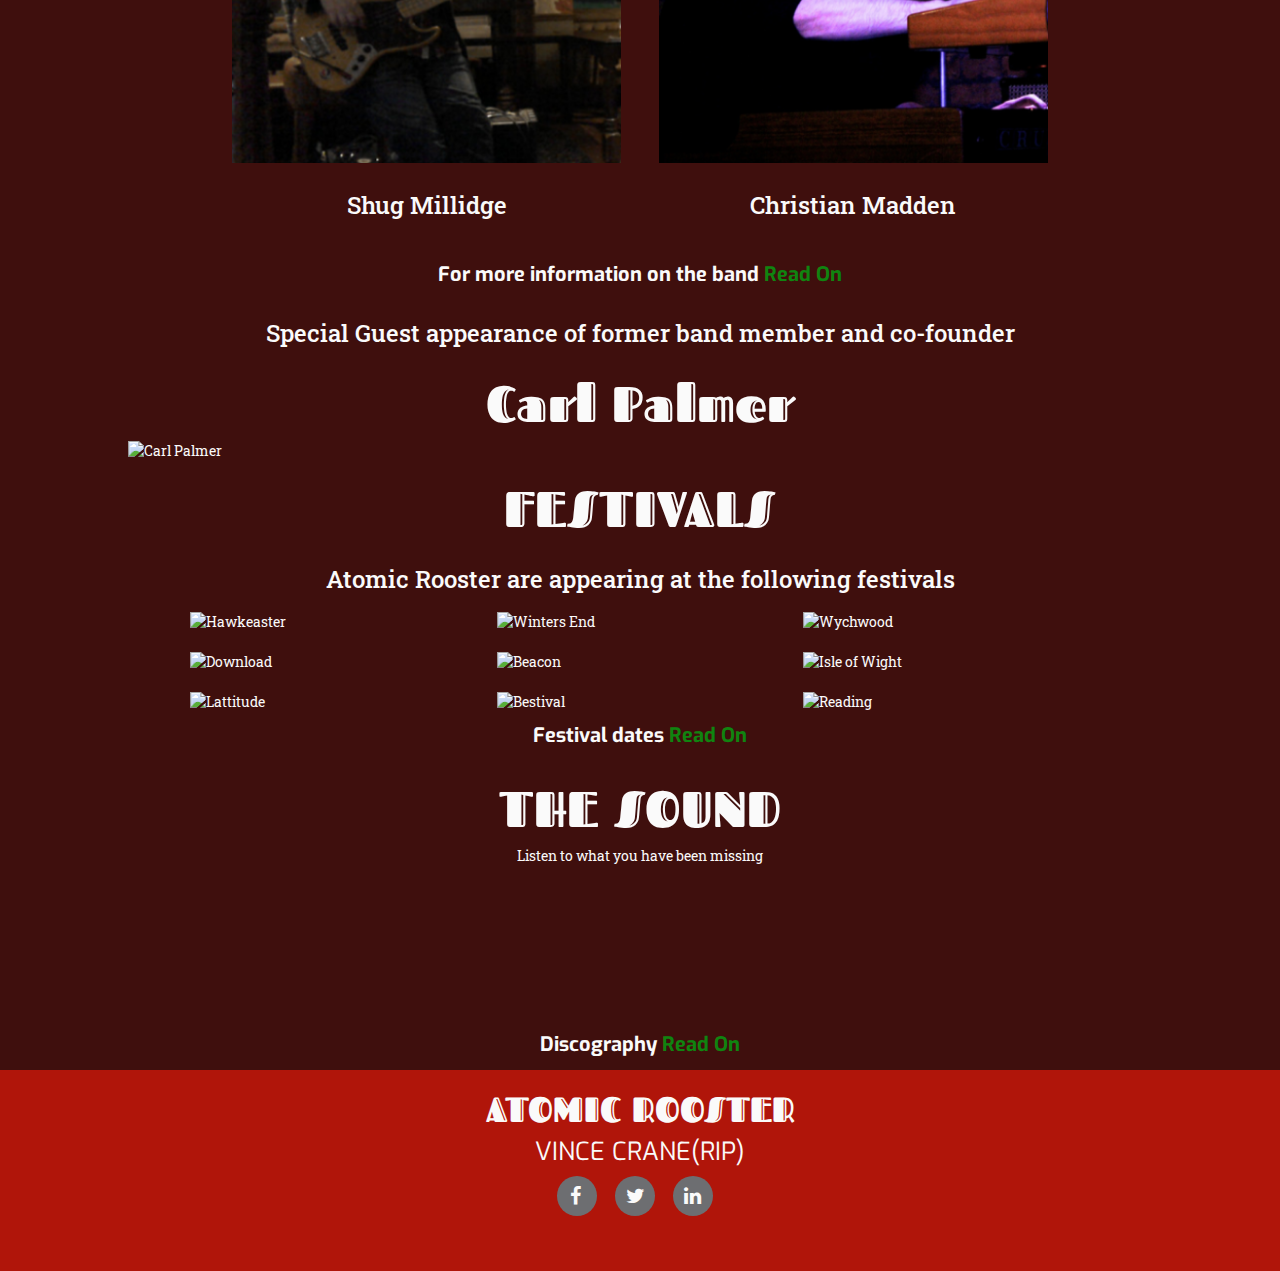
==== commit 586f46f8: "readme file added - amended band cols" ====
--- a/index.html
+++ b/index.html
@@ -133,7 +133,7 @@
                 <img src="http://www.gigslutz.co.uk/wp-content/uploads/2017/12/IOW2018.png" alt="Isle of Wight" class="img-responsive img-cta-festivals">
             </div>
             <div class="col-xs-12 col-sm-6 col-md-4 col-cta-festival-logo">
-                <img src="https://static-label.frontgatetickets.com/label/1996/img/header.PNG" alt="Lattitude" class="img-responsive img-cta-festivals">
+                <img src="http://cvj1llwqcyay0evy-zippykid.netdna-ssl.com/wp-content/uploads/2014/04/lf-logo-light-blue_620.jpg" alt="Lattitude" class="img-responsive img-cta-festivals">
             </div>
             <div class="col-xs-6 col-sm-4 col-cta-festival-logo">
                 <img src="https://metrouk2.files.wordpress.com/2017/10/bestival.png?w=748&h=261&crop=1" alt="Bestival" class="img-responsive img-cta-festivals">
--- a/css/style.css
+++ b/css/style.css
@@ -66,7 +66,8 @@
 .img-header-discog {
     max-width: 60%;
     max-height: 300px;
-    margin-bottom: 10px;   
+    padding-left: 20px;
+    padding-right: 20px;
 }
 
 
@@ -315,7 +316,7 @@
 
 .band-data {
     display: block;
-    margin:20px 20px 30px 20px;
+    margin:20px 30px 30px 20px;
     text-align: justify;
     text-justify: inter-word ;
 }
@@ -336,6 +337,7 @@
     flex-wrap: wrap;
     align-items: center;
     justify-content: center;
+    margin: 20px;
 }
 
 .img-bandmembers {
@@ -398,9 +400,6 @@
 
 /*----------Discographhy------*/
 
-
-
-
 .discography-header {
     padding-top: 30px;
     margin: 0;
@@ -410,8 +409,9 @@
     padding-bottom: 50px;
 }
 
-.h4-discog {
-    margin-left: 50px
+.h3-discog {
+    margin-top: 50px;
+    text-align: center;
 }
 
 .row-discog-albums {
@@ -483,11 +483,6 @@
     list-style-type: decimal;
 }
 
-.table-singles {
-    margin-left: 0;
-    margin-right: 30px
-}
-
 .ul-compilation {
     margin-bottom: 50px
 }
@@ -668,5 +663,8 @@
     #navbarCollapse {
         background-color: transparent;
     }
-
-}
+    
+    .image-wrapper:hover .thumbnail-album-data {
+    visibility: hidden;
+    }
+}
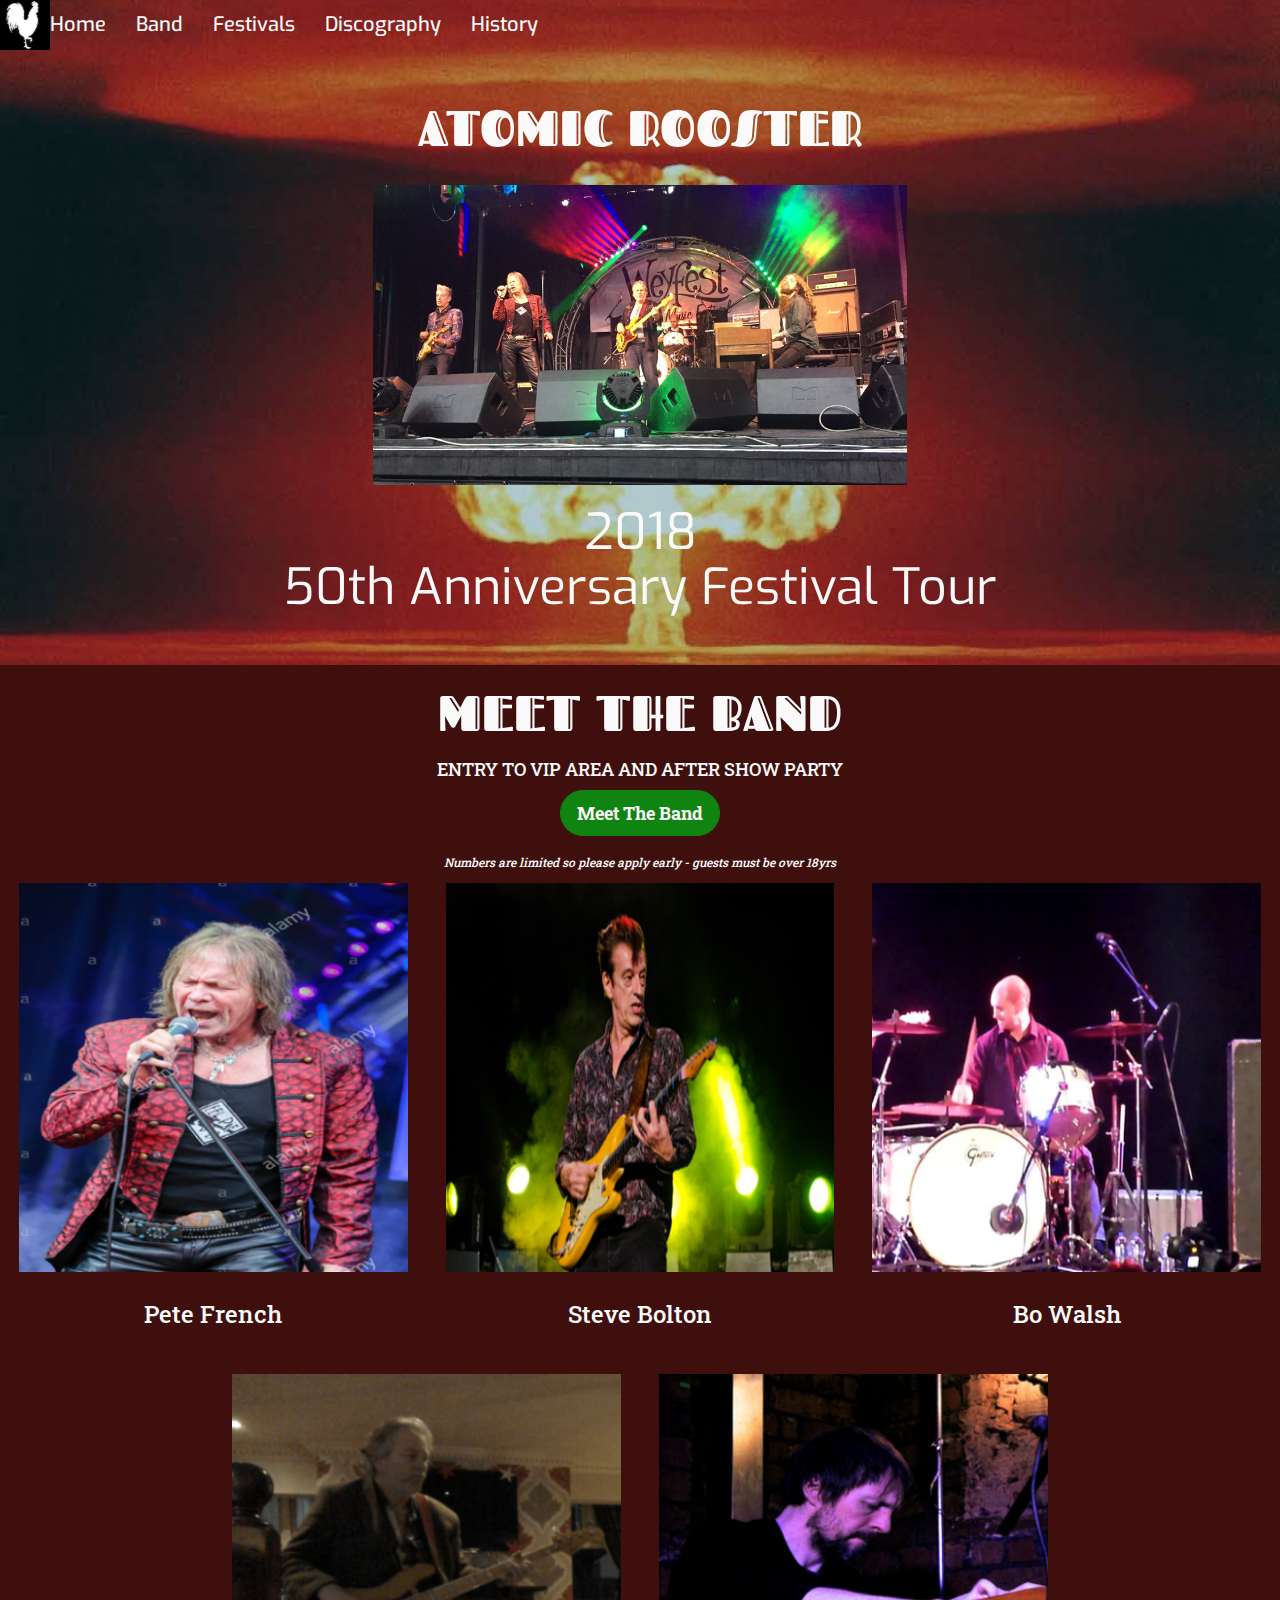
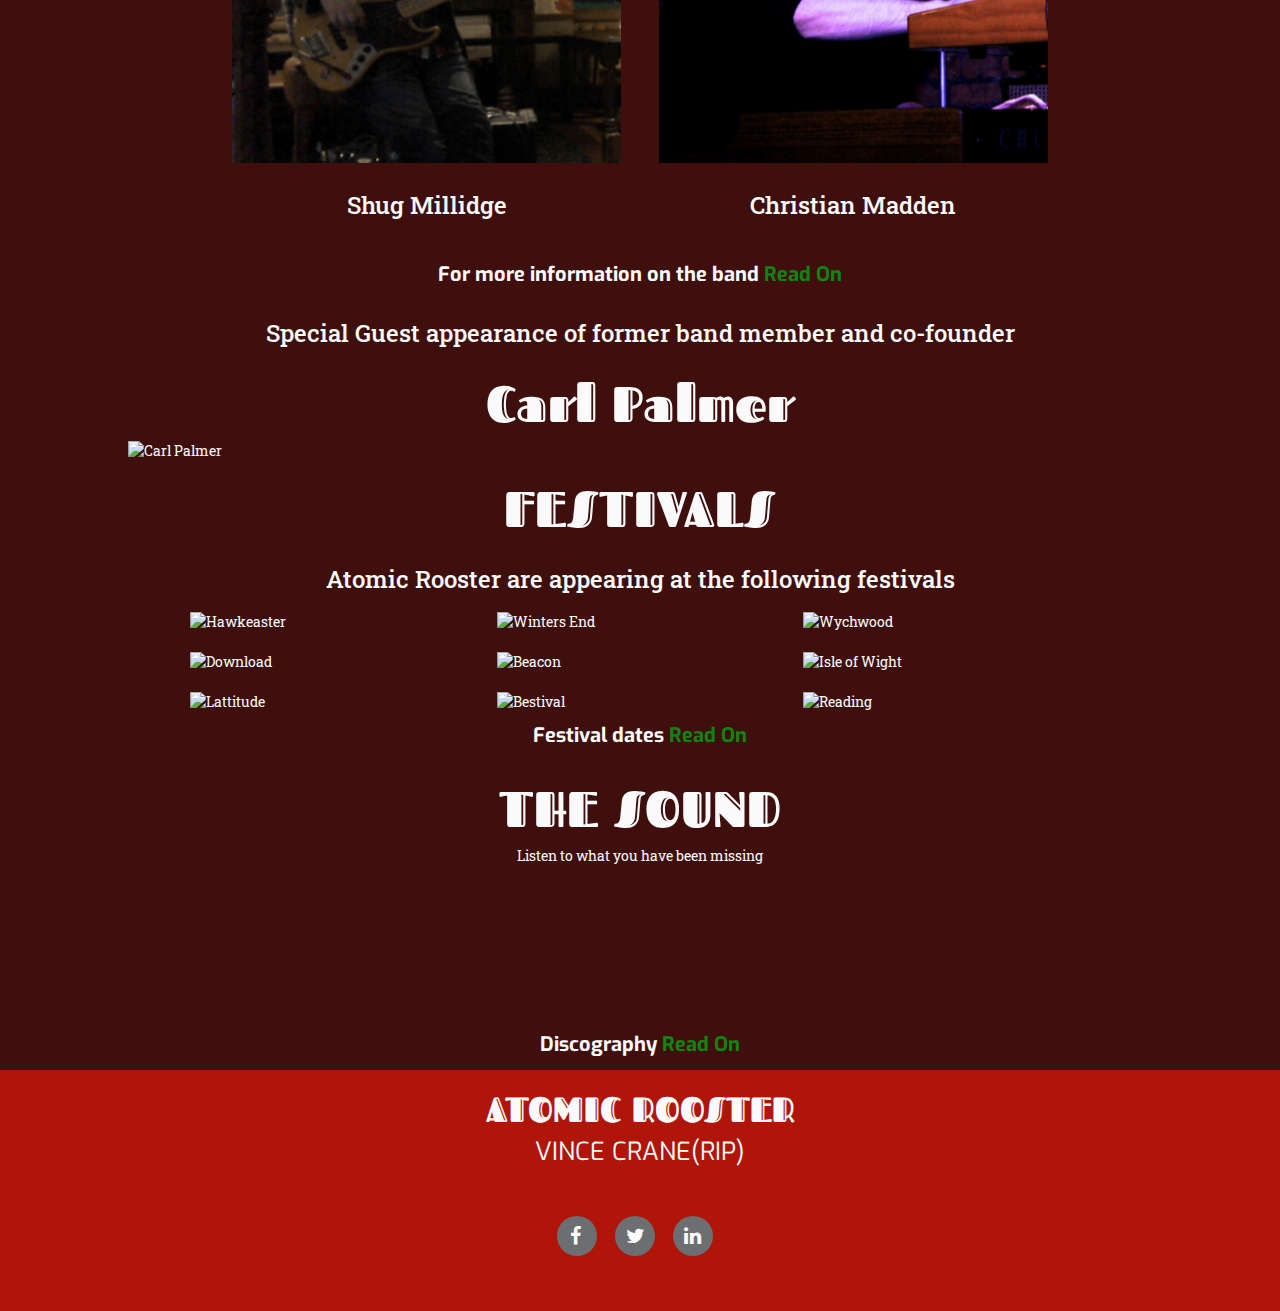
==== commit 39e31181: "row removed from footer" ====
--- a/index.html
+++ b/index.html
@@ -161,11 +161,10 @@
   
 <!-- Footer -->                            
     <div class="container-fluid container-footer">
-        <div class="row">
-            <div class="col-xs-12 col-sm-12">
+        
                 <h3 class="bandname-footer text-center uppercase">Atomic Rooster </h3>
                 <h5 class="founders-footer text-center uppercase">Vince Crane(RIP)</h5>
-            </div>
+            
             <div class="social-footer">
                 <ul class="list-inline social-links">
                     <li><a target="_blank" class="icon social fb" href="#"><i class="fa fa-facebook"></i></a></li>
@@ -173,7 +172,7 @@
                     <li><a target="_blank" class="icon social in" href="#"><i class="fa fa-linkedin"></i></a></li>
                 </ul>
             </div>
-        </div>
+        
     </div>
     
 <!-- Modal -->
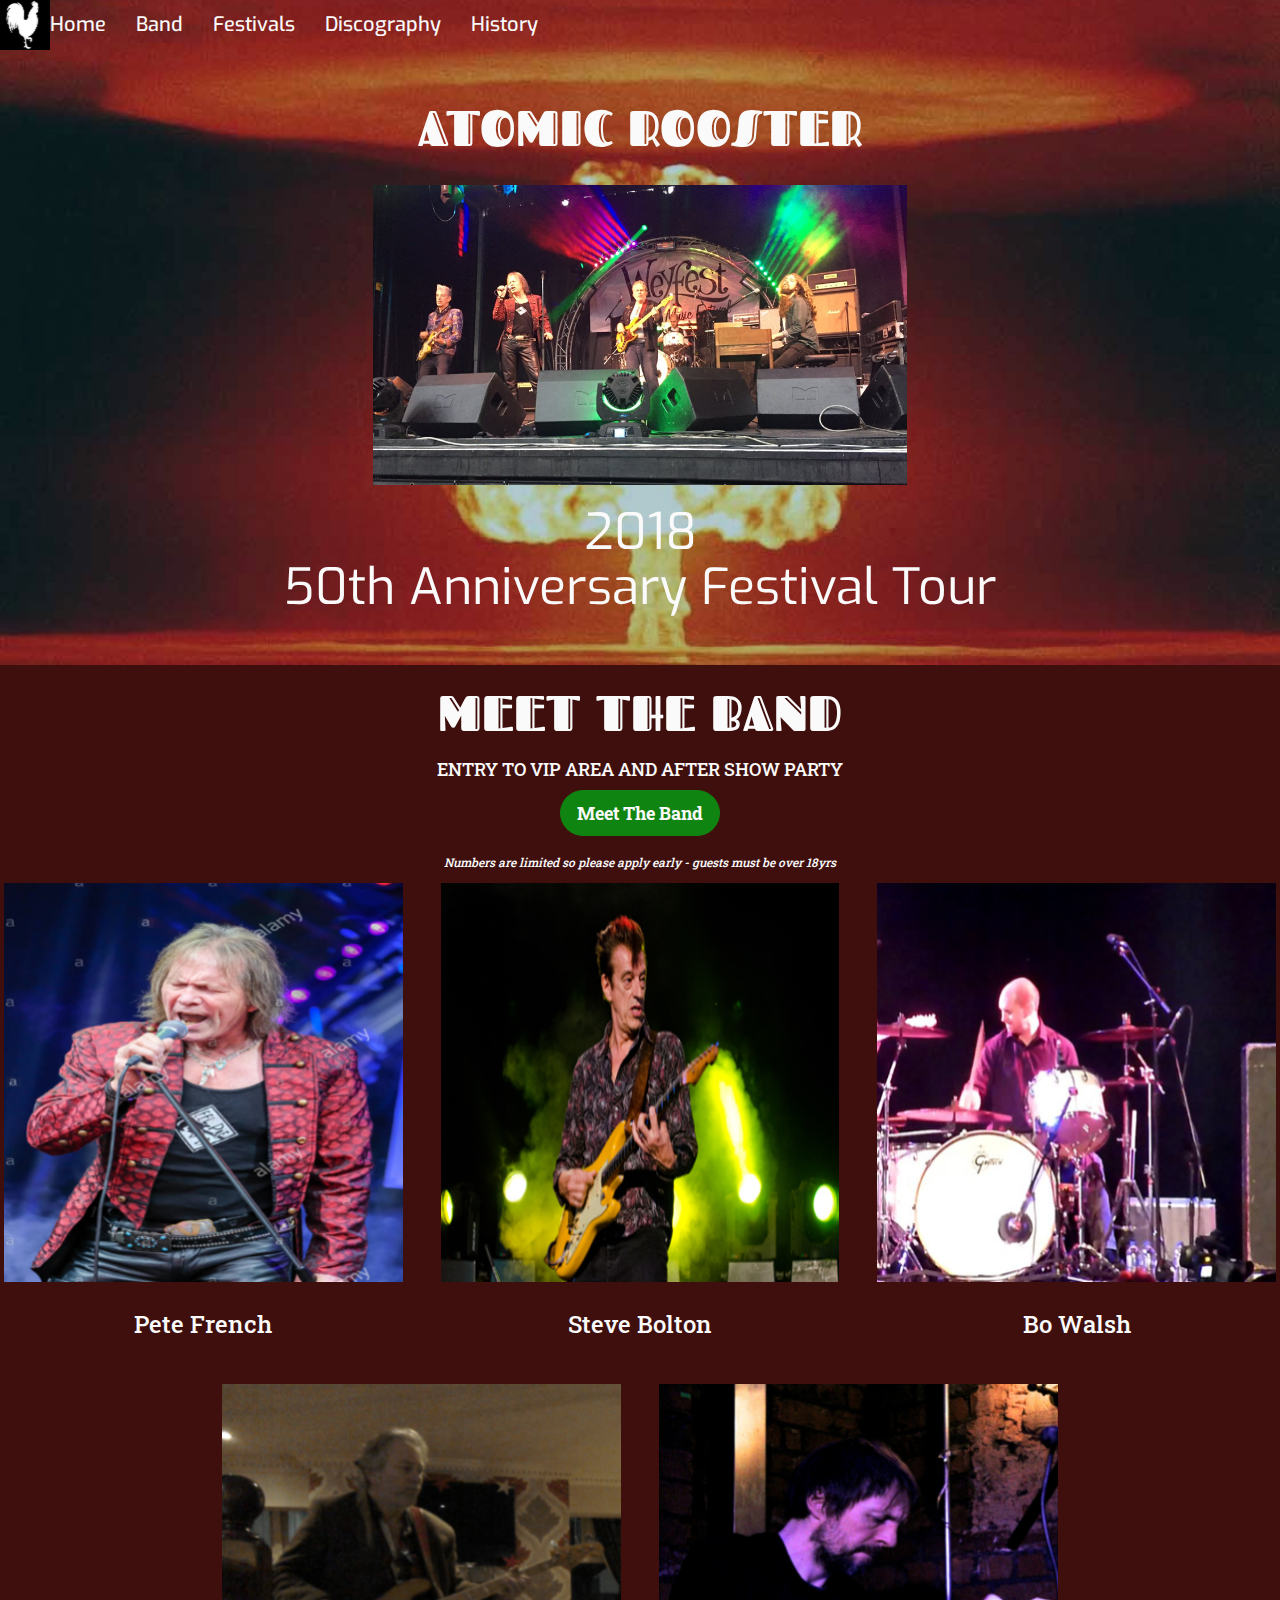
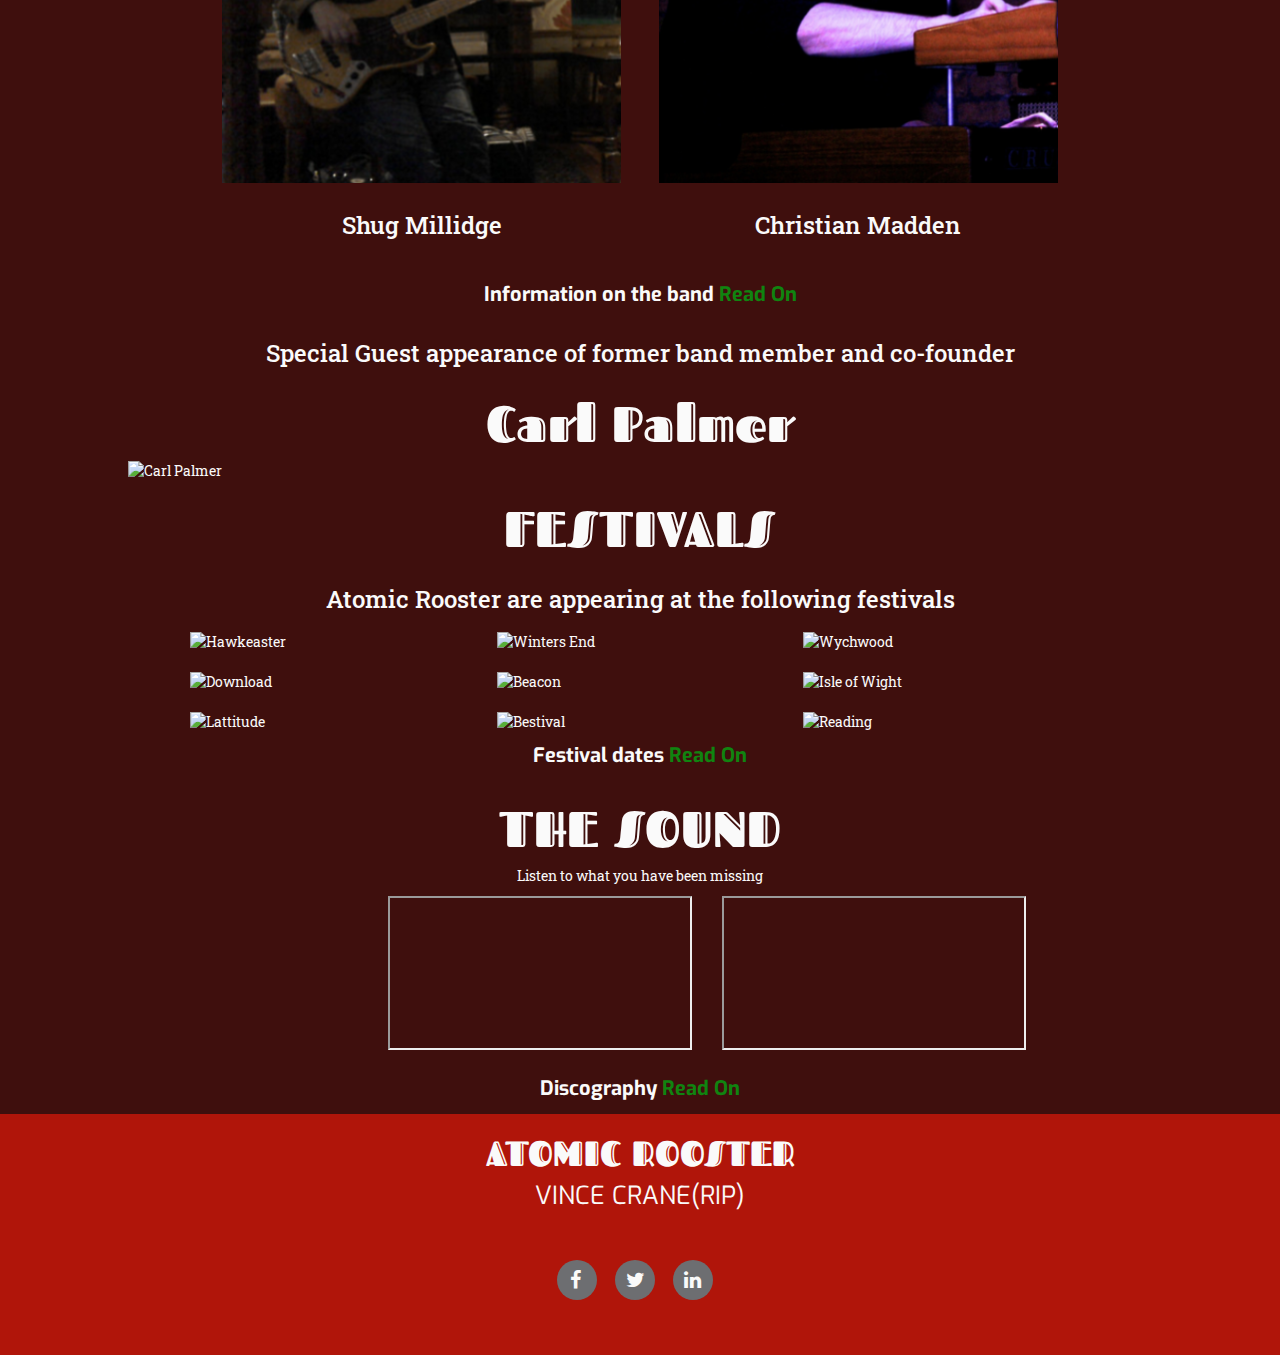
==== commit 5236b6ea: "minor bug fixes" ====
--- a/index.html
+++ b/index.html
@@ -58,10 +58,10 @@
 
 <!-- Detail -->    
     <div class="container-fluid container-cta">
-        <h2 class="uppercase">Meet the Band</h2>
-        <h4 class="uppercase">Entry to VIP area and after show party</h4>
+        <h2 class="uppercase text-center">Meet the Band</h2>
+        <h4 class="uppercase text-center">Entry to VIP area and after show party</h4>
         <p><button class="btn btn-lg btn--cta btn--green" data-toggle='modal' data-target='#modalVIP'>Meet The Band</button></p>
-        <h6><i>Numbers are limited so please apply early - guests must be over 18yrs</i></h6>
+        <h6 class="text-center"><i>Numbers are limited so please apply early - guests must be over 18yrs</i></h6>
        
         <div class="row row-cta-bandmembers">
             <div class="col-sm-6 col-md-4">
@@ -106,12 +106,12 @@
             </div>
         </div>
         
-        <p class="cta-p-info">For more information on the band <span><a href="band.html"> Read On</a></span></p>
-        <h3> Special Guest appearance of former band member and co-founder</h3>
+        <p class="cta-p-info  text-center">Information on the band <span><a href="band.html"> Read On</a></span></p>
+        <h3 class="text-center"> Special Guest appearance of former band member and co-founder</h3>
         <h2>Carl Palmer</h2>
         <img class="img-responsive img-cta-special-guest" src="http://cdn-x.drummerworld.com/drummerworld/Carl_Palmergyorgyszilagyi.jpg" alt="Carl Palmer">
         <h2 class="uppercase">Festivals</h2>
-        <h3>Atomic Rooster are appearing at the following festivals</h3>
+        <h3 class="text-center">Atomic Rooster are appearing at the following festivals</h3>
           
         <div class="row row-cta-festivals">
             <div class="col-xs-12 col-sm-6 col-md-4 col-cta-festival-logo">
@@ -135,7 +135,7 @@
             <div class="col-xs-12 col-sm-6 col-md-4 col-cta-festival-logo">
                 <img src="http://cvj1llwqcyay0evy-zippykid.netdna-ssl.com/wp-content/uploads/2014/04/lf-logo-light-blue_620.jpg" alt="Lattitude" class="img-responsive img-cta-festivals">
             </div>
-            <div class="col-xs-6 col-sm-4 col-cta-festival-logo">
+            <div class="col-xs-12 col-sm-6 col-md-4 col-cta-festival-logo">
                 <img src="https://metrouk2.files.wordpress.com/2017/10/bestival.png?w=748&h=261&crop=1" alt="Bestival" class="img-responsive img-cta-festivals">
             </div>
             <div class="col-xs-12 col-sm-6 col-md-4 col-cta-festival-logo">
@@ -147,12 +147,12 @@
             <h2 class="uppercase">The sound</h2>
             <p>Listen to what you have been missing</p>
         
-        <div class="row">
-            <div class="col-xs-12 col-sm-6">
-                <iframe width="90%" height="auto" src="https://www.youtube.com/embed/L53aTgZ8B3Y" frameborder="0" allow="autoplay; encrypted-media" allowfullscreen></iframe>
-            </div>
-            <div class="col-xs-12 col-sm-6">
-                <iframe width="90%" height="auto" src="https://www.youtube.com/embed/L71h5rWp-5c" frameborder="0" allow="autoplay; encrypted-media" allowfullscreen></iframe>
+        <div class="row row-cta-sound">
+            <div class="col-xs-12 col-sm-6 col-cta-sound">
+                <iframe src="https://www.youtube.com/embed/L53aTgZ8B3Y" allow="autoplay; encrypted-media" allowfullscreen></iframe>
+            </div>
+            <div class="col-xs-12 col-sm-6 col-cta-sound">
+                <iframe src="https://www.youtube.com/embed/L71h5rWp-5c" allow="autoplay; encrypted-media" allowfullscreen></iframe>
             </div>
         </div>
         
--- a/css/style.css
+++ b/css/style.css
@@ -19,10 +19,6 @@
 
 .h4- {
     margin-left: 50px
-}
-
-.row {
-    margin: 0;
 }
 
 /*----------containers------*/
@@ -310,9 +306,19 @@
     margin: auto;
 }
 
+.row-cta-sound {
+    display: flex;
+    flex-wrap: wrap;
+    align-items: center;
+    justify-content: center;    
+}
+
+.col-cta-sound {
+    left: 10%;
+    margin-bottom: 20px;
+}
+
 /*----------Band------*/
-
-
 
 .band-data {
     display: block;
@@ -327,22 +333,12 @@
     text-justify: inter-word ;
 }
 
-.img-header-band {
-    max-width: 400px;
-    height: auto;
-}
-
 .row-bandmembers {
     display: flex;
     flex-wrap: wrap;
     align-items: center;
     justify-content: center;
     margin: 20px;
-}
-
-.img-bandmembers {
-    width: 350px;
-    padding: 20px;
 }
 
 .blockquote-bandmembers {
@@ -350,6 +346,11 @@
     padding: 0;
     text-align: center;
     font-size: 25;
+}
+
+.col-bandmembers-data {
+    margin-top: 20px;
+    margin-bottom: 50px;
 }
 
 .table-bandmembers-data {
@@ -359,12 +360,9 @@
     border: 0;
     font-size: 20px;
     color: #fafafa;
-    width: 70%;
 }
 
 /*----------Festivals------*/
-
-
 
 .row-festivals {
     display: flex;
@@ -483,11 +481,32 @@
     list-style-type: decimal;
 }
 
+.row-discog-singles {
+    display: flex;
+    flex-wrap: wrap;
+    align-items: center;
+    justify-content: center;
+    margin: 10px;   
+}
+
+.singles-section {
+    width: 100%;
+    }
+    
+.table-singles {
+    width: 90%;
+    margin: 0 auto;
+}
+
 .ul-compilation {
     margin-bottom: 50px
 }
 
 /*----------History------*/
+
+.h4-history {
+    margin-top: 30px;
+}
 
 .blockquote-history {
     margin:20px 20px 30px 20px;
@@ -506,6 +525,14 @@
 
 .figure-history {
     margin: 0 auto;
+}
+
+.row-history {
+    display: flex;
+    flex-wrap: wrap;
+    align-items: center;
+    justify-content: center;
+    margin: 10px;    
 }
 
 .history-data {
@@ -622,19 +649,16 @@
 }
 
 
-/*----------I Frames------
+/*----------I Frames------*/
 
 .intrinsic-container {
-  position: relative;
   height: 0;
   overflow: hidden;
 }
- 
 
 .intrinsic-container-16x9 {
   padding-bottom: 56.25%;
 }
- 
 
 .intrinsic-container-4x3 {
   padding-bottom: 75%;
@@ -642,12 +666,11 @@
  
 .intrinsic-container iframe {
   position: absolute;
-  top:0;
-  left: 0;
-  width: 80%;
-  height: auto;
-}
-----*/
+  left: 20%;
+  width: 60%;
+  height: 40%;
+}
+/*----*/
 /*----------Media Queries------*/
 
 @media(min-width:768px) {
@@ -665,6 +688,15 @@
     }
     
     .image-wrapper:hover .thumbnail-album-data {
-    visibility: hidden;
+        visibility: hidden;
     }
-}
+    
+    .p-discog-albums {
+        display: none;
+    }
+    
+    .table-singles {
+        width: 80%;
+    }
+
+}
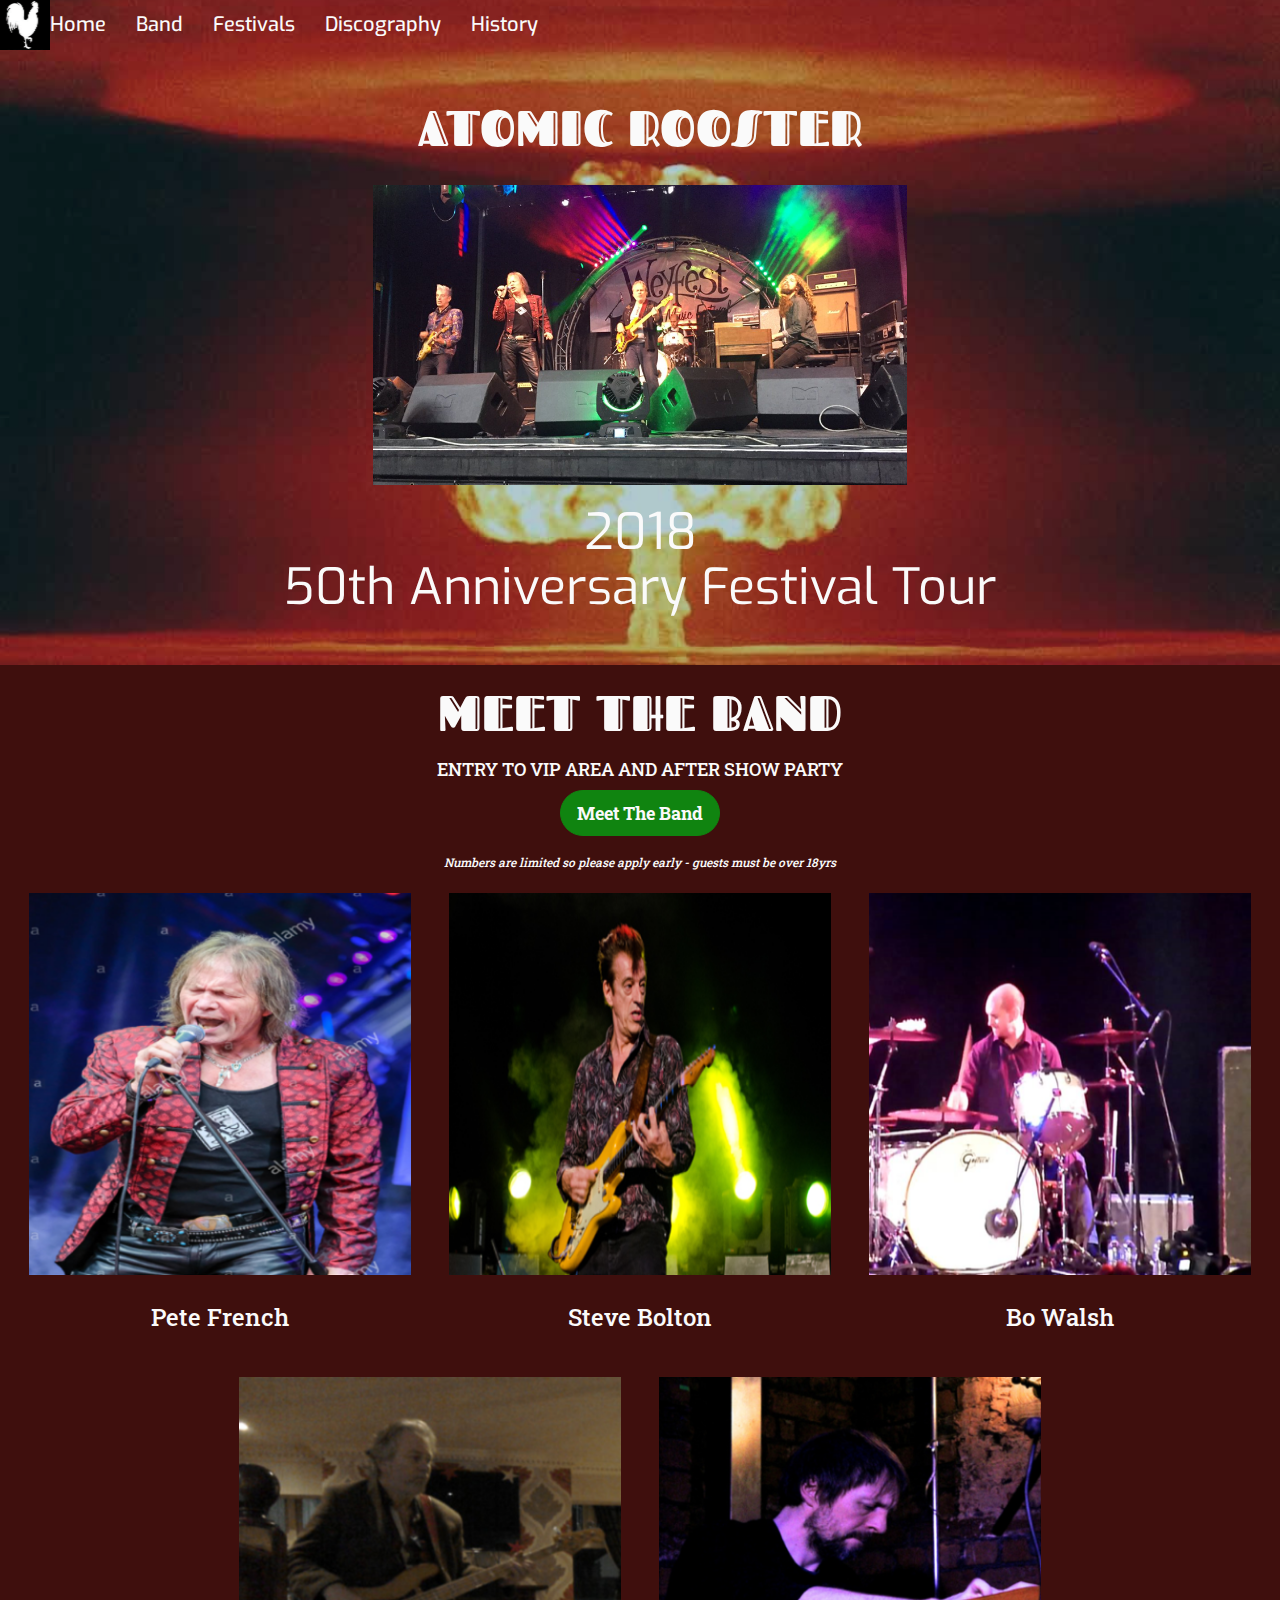
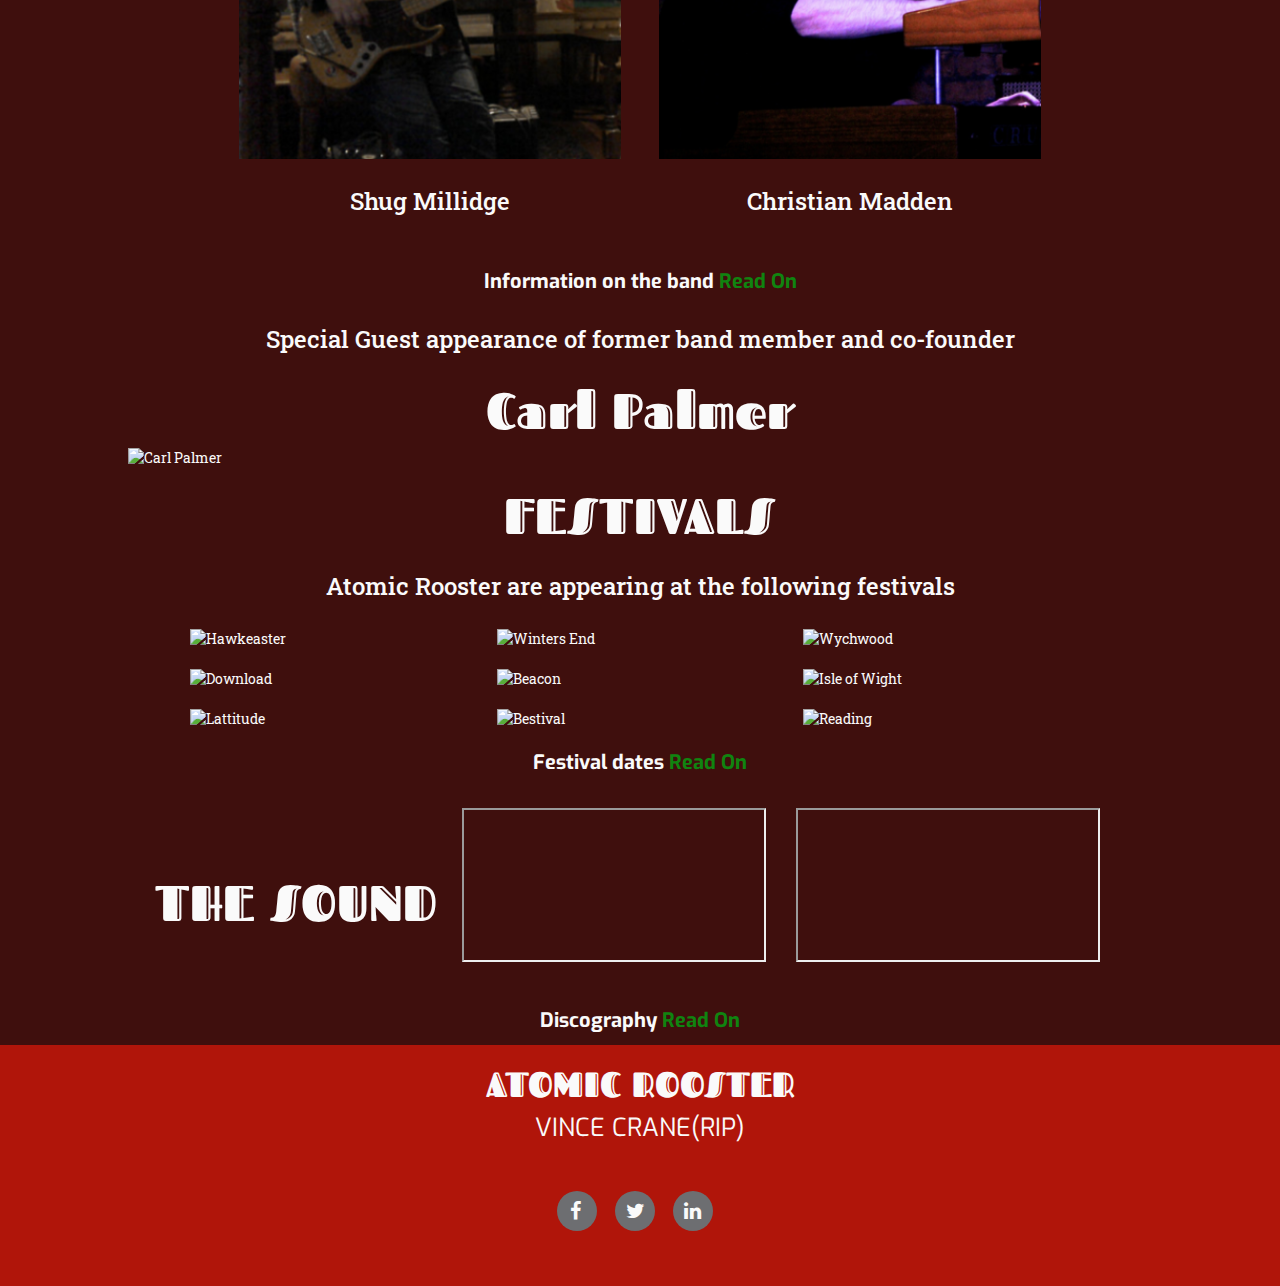
==== commit a9529f73: "minor css& index html bug fixes" ====
--- a/index.html
+++ b/index.html
@@ -142,20 +142,19 @@
                 <img src="http://www.readingandleedsfestival.com/images/reading-header.png" alt="Reading" class="img-responsive img-cta-festivals">
             </div>
         </div>
-        
-            <p class="cta-p-info">Festival dates <span><a href="dates.html"> Read On </a></span></p>
+        <p class="cta-p-info">Festival dates <span><a href="festivals.html"> Read On </a></span></p>
+        <div class="cta-sounds">    
             <h2 class="uppercase">The sound</h2>
-            <p>Listen to what you have been missing</p>
-        
-        <div class="row row-cta-sound">
-            <div class="col-xs-12 col-sm-6 col-cta-sound">
-                <iframe src="https://www.youtube.com/embed/L53aTgZ8B3Y" allow="autoplay; encrypted-media" allowfullscreen></iframe>
-            </div>
-            <div class="col-xs-12 col-sm-6 col-cta-sound">
-                <iframe src="https://www.youtube.com/embed/L71h5rWp-5c" allow="autoplay; encrypted-media" allowfullscreen></iframe>
-            </div>
-        </div>
-        
+            
+            <div class="row row-cta-sound">
+                <div class="col-xs-12 col-sm-6 col-cta-sound">
+                    <iframe src="https://www.youtube.com/embed/L53aTgZ8B3Y" allow="autoplay; encrypted-media" allowfullscreen></iframe>
+                </div>
+                <div class="col-xs-12 col-sm-6 col-cta-sound">
+                    <iframe src="https://www.youtube.com/embed/L71h5rWp-5c" allow="autoplay; encrypted-media" allowfullscreen></iframe>
+                </div>
+            </div>
+        </div>
         <p class="cta-p-info">Discography  <span><a href="discography.html"> Read On </a></span></p>
     </div> 
   
--- a/css/style.css
+++ b/css/style.css
@@ -261,6 +261,7 @@
     flex-wrap: wrap;
     align-items: center;
     justify-content: center;
+    margin: 10px;
 }
 
 .row-cta-festivals {
@@ -268,6 +269,7 @@
     flex-wrap: wrap;
     align-items: center;
     justify-content: center;
+    margin: 10px;
 }
 
 .cta-p-info {
@@ -306,15 +308,19 @@
     margin: auto;
 }
 
+.cta-sounds {
+    display: flex;
+    flex-wrap: wrap;
+    align-items: center;
+    justify-content: center;
+    margin: 10px;
+}
+
 .row-cta-sound {
-    display: flex;
-    flex-wrap: wrap;
-    align-items: center;
-    justify-content: center;    
+    margin: 10px;
 }
 
 .col-cta-sound {
-    left: 10%;
     margin-bottom: 20px;
 }
 
@@ -481,17 +487,9 @@
     list-style-type: decimal;
 }
 
-.row-discog-singles {
-    display: flex;
-    flex-wrap: wrap;
-    align-items: center;
-    justify-content: center;
-    margin: 10px;   
-}
-
 .singles-section {
     width: 100%;
-    }
+}
     
 .table-singles {
     width: 90%;
@@ -571,9 +569,6 @@
     justify-content: center;
     padding: 0;
 }
-
-
-
 
 /*----------footer------*/
 
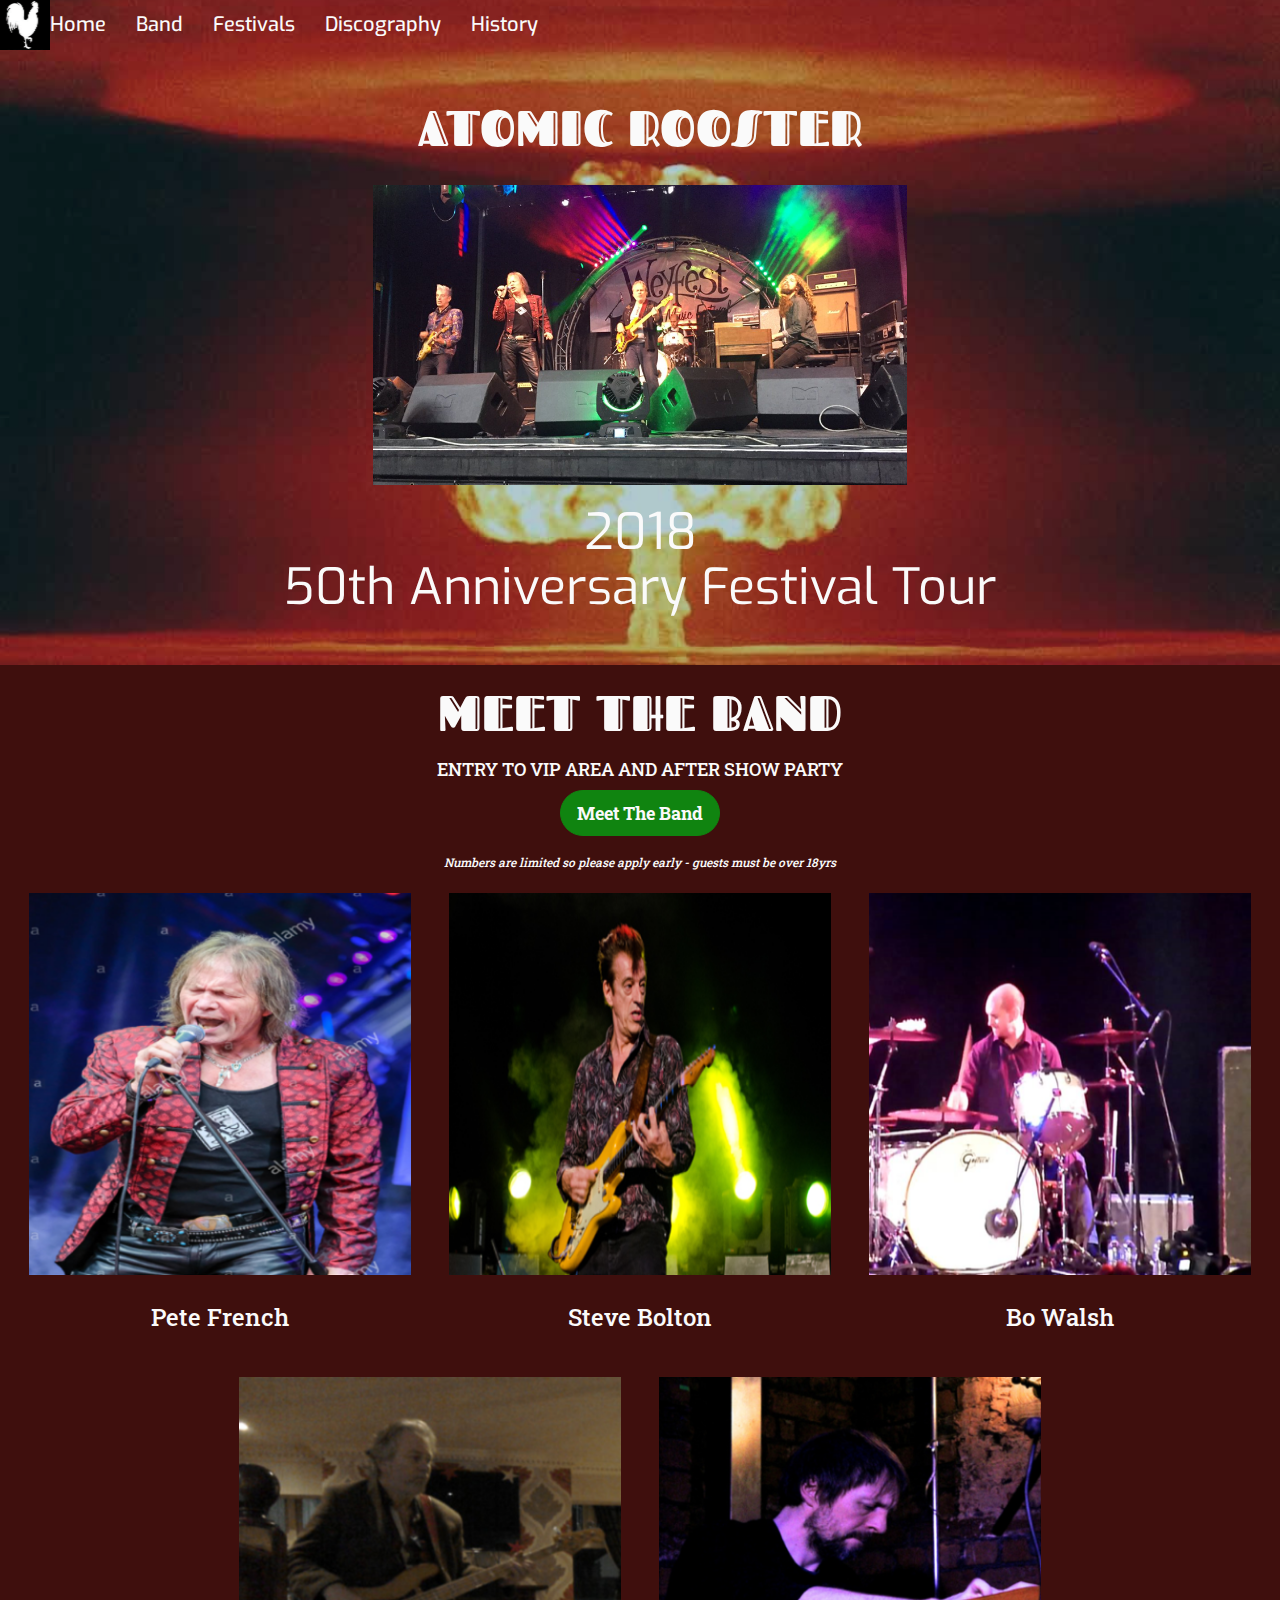
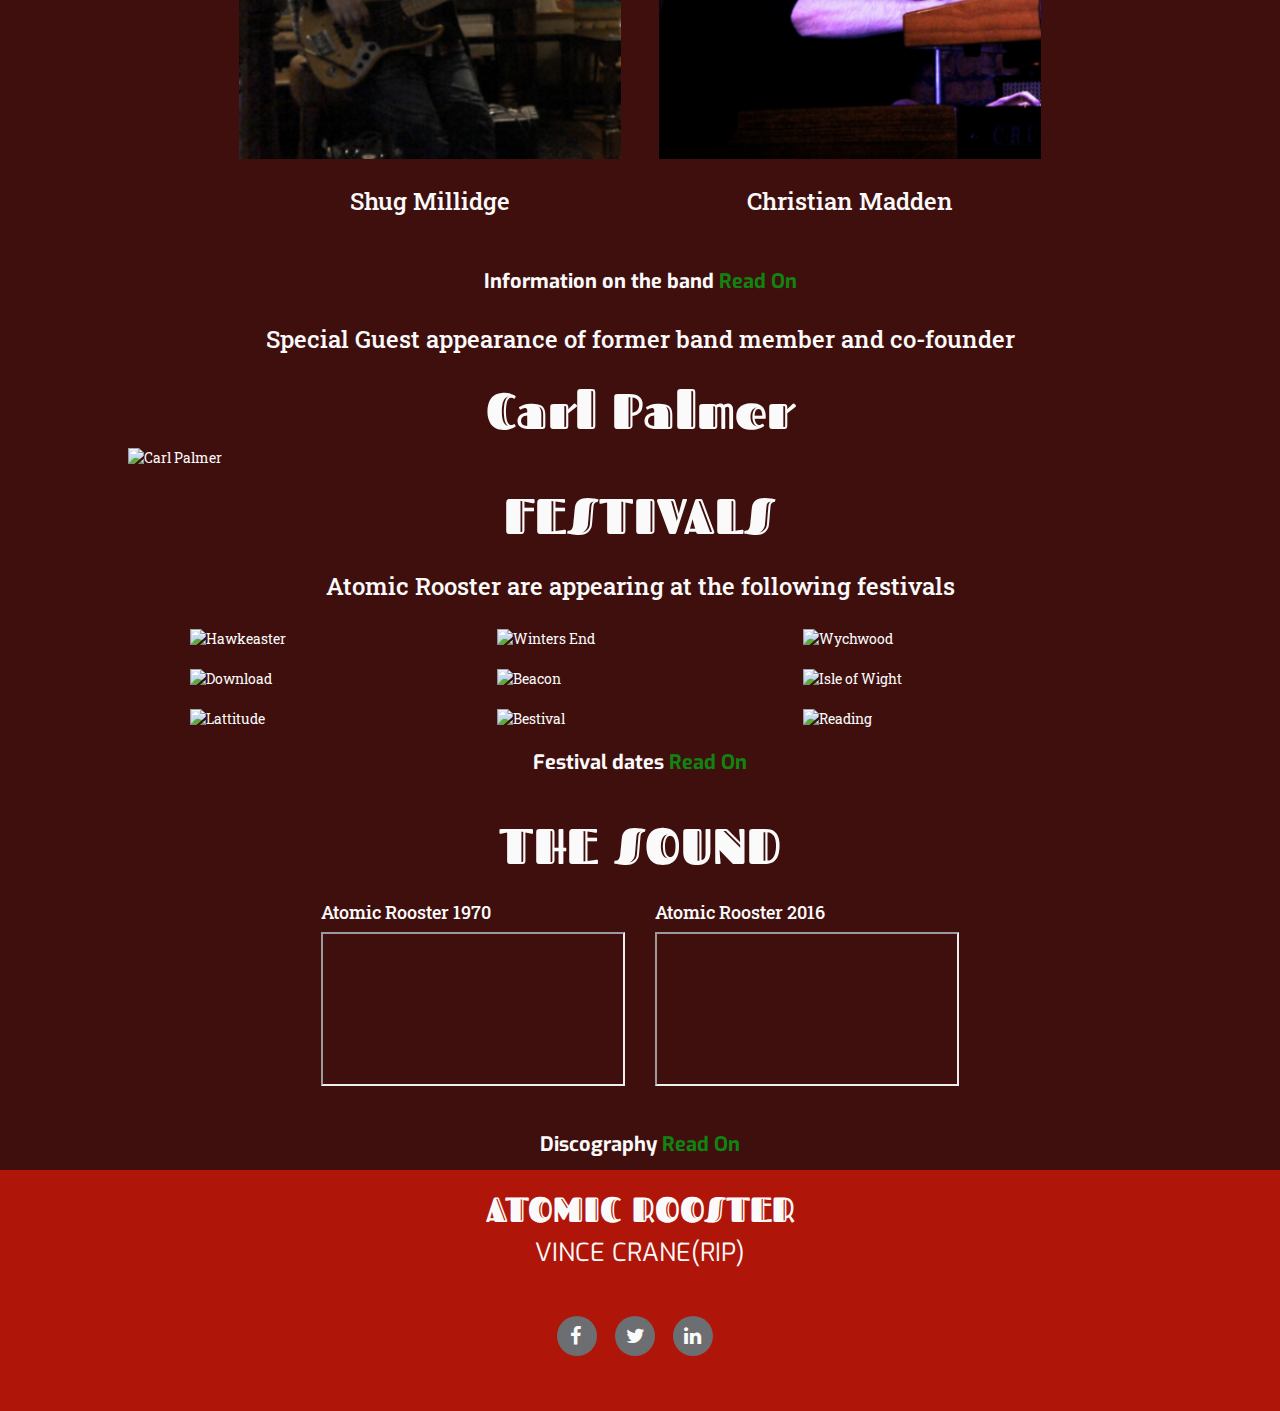
==== commit e62dcd95: "minor index html iframe fixes" ====
--- a/index.html
+++ b/index.html
@@ -148,9 +148,11 @@
             
             <div class="row row-cta-sound">
                 <div class="col-xs-12 col-sm-6 col-cta-sound">
+                    <h4>Atomic Rooster 1970 </h4>
                     <iframe src="https://www.youtube.com/embed/L53aTgZ8B3Y" allow="autoplay; encrypted-media" allowfullscreen></iframe>
                 </div>
                 <div class="col-xs-12 col-sm-6 col-cta-sound">
+                    <h4>Atomic Rooster 2016 </h4>
                     <iframe src="https://www.youtube.com/embed/L71h5rWp-5c" allow="autoplay; encrypted-media" allowfullscreen></iframe>
                 </div>
             </div>
--- a/css/style.css
+++ b/css/style.css
@@ -310,7 +310,7 @@
 
 .cta-sounds {
     display: flex;
-    flex-wrap: wrap;
+    flex-direction: column;
     align-items: center;
     justify-content: center;
     margin: 10px;
